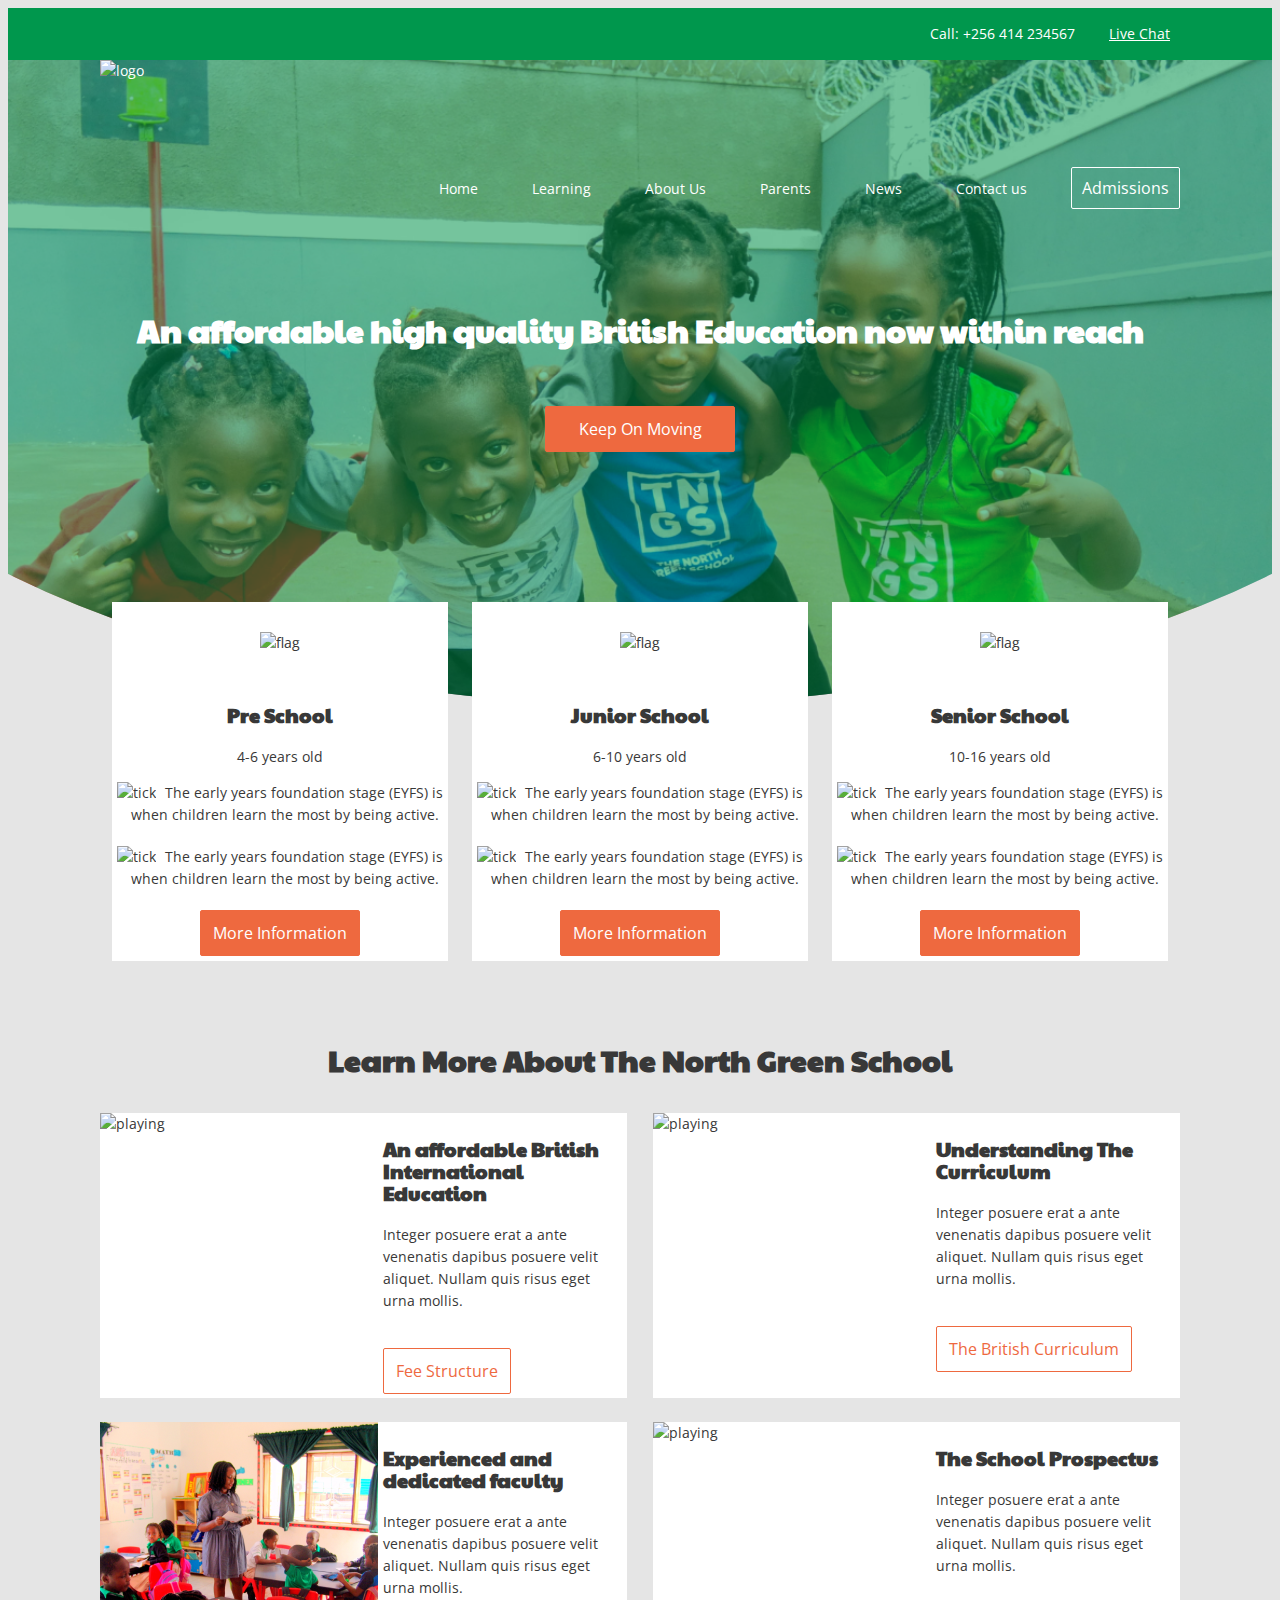
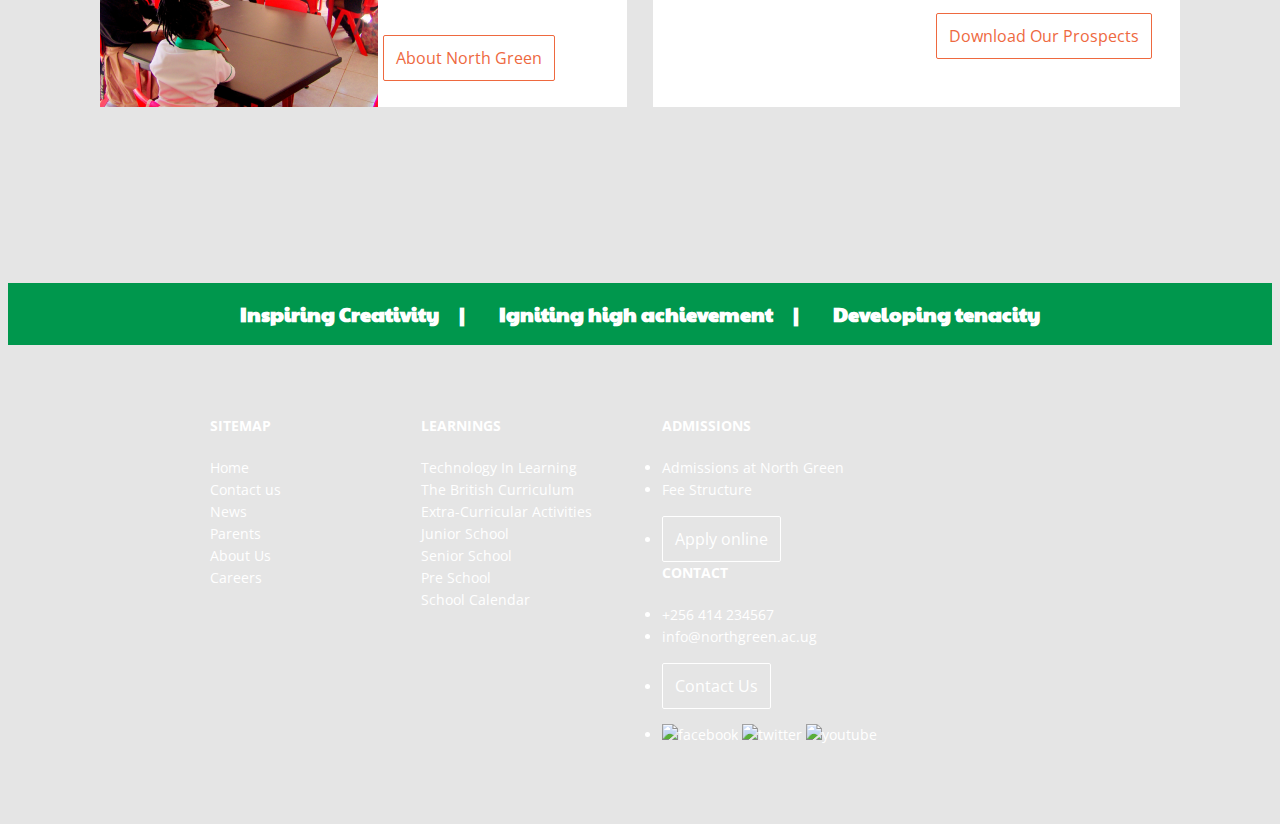
==== html/float.html @ 74d1c4d7 "Finishes the webpage using float(final commit)" ====
<!DOCTYPE html>
<html lang="en">
<head>
    <meta charset="UTF-8">
    <meta name="viewport" content="width=device-width, initial-scale=1.0">
    <link rel="stylesheet" href="../assets/CSS/components.css">
    <link rel="stylesheet" href="../assets/CSS/normalize.css">
    <link rel="stylesheet" href="../assets/CSS/typography.css">
    <link rel="stylesheet" href="../assets/CSS/homepage.css">
    <link rel="stylesheet" href="../assets/css/layoutfloat.css">
    <link rel="stylesheet" href="../assets/CSS/layout.css">
    <title>TNGS</title>
</head>
<body>
    <!-- Header Starts Here-->
    <header>
        <ul class="contacts container">
            <li>Call: +256 414 234567</li>
            <li><a href="#" class="contacts-livechat">Live Chat</a></li>
        </ul>
    </header>
    <!-- Header Ends Here-->
        <section class="mainbanner">
            <!-- Mainbanner menu Starts Here-->
            <div class="mainbanner_bgimage">
                <div class="bgcolor"></div>
            </div>
            <nav class="mainbanner_menu clearfix container">
                <a href="#"><img src="../assets/Images/logo.png" alt="logo" class="mainbanner-logo"></a>
                <ul class="mainbanner_menu-links no-bullet container">
                    <li><a href="#">Home</a></li>
                    <li><a href="#">Learning</a></li>
                    <li><a href="#">About Us</a></li>
                    <li><a href="#">Parents</a></li>
                    <li><a href="#">News</a></li>
                    <li><a href="#">Contact us</a></li>
                    <li><a href="#" class="btn btn-white">Admissions</a></li>
                </ul>
            </nav>
            <!-- Mainbanner menu Ends Here-->


            <!-- Mainbanner content starts here-->
            <div class="mainbanner_message container">
                <h1 class="mainbanner_message-header">An affordable high quality British Education now within reach</h1>
                <a href="#" class="btn btn-solid">Keep On Moving</a>
            </div>
            <div class="container mainbanner_content">
                <div class="clearfix schools">
                    
                    
                    <div class="school preschool">
                        <img src="../assets/Images/flag.png" alt="flag" class="preschool-img">
                        <h3>Pre School</h3>
                        <p>4-6 years old</p>
                        <div class="preschool-info">
                            <img src="../assets/Images/tick.png" alt="tick" class="preschool-tick">
                            <aside class="preschool-content">The early years foundation stage (EYFS) is when children learn the most by being active.</aside>
                        </div>
                        <div class="seniorschool-info2">
                            <img src="../assets/Images/tick.png" alt="tick" class="preschool-tick">
                            <aside class="preschool-content">The early years foundation stage (EYFS) is when children learn the most by being active.</aside>
                        </div>
                        <a href="#" class="btn btn-solid">More Information</a>
                    </div>


                    <div class="school juniorschool">
                        <img src="../assets/Images/bag.png" alt="flag" class="juniorschool-img">
                        <h3>Junior School</h3>
                         <p>6-10 years old</p>
                         <div class="seniorschool-info">
                            <img src="../assets/Images/tick.png" alt="tick" class="juniorschool-tick">
                            <aside class="juniorschool-content">The early years foundation stage (EYFS) is when children learn the most by being active.</aside>
                        </div>
                        <div class="seniorschool-info2">
                            <img src="../assets/Images/tick.png" alt="tick" class="juniorschool-tick">
                            <aside class="juniorschool-content">The early years foundation stage (EYFS) is when children learn the most by being active.</aside>
                        </div>
                        <a href="#" class="btn btn-solid">More Information</a>
                    </div>

                    
                    <div class="school seniorschool clearfix">
                        <img src="../assets/Images/hat.png" alt="flag" class="seniorschool-img">
                        <h3>Senior School</h3>
                        <p>10-16 years old</p>
                        <div class="seniorschool-info">
                            <img src="../assets/Images/tick.png" alt="tick" class="seniorschool-tick">
                            <aside class="seniorschool-content">The early years foundation stage (EYFS) is when children learn the most by being active.</aside>
                        </div>
                        <div class="seniorschool-info2">
                            <img src="../assets/Images/tick.png" alt="tick" class="seniorschool-tick">
                            <aside class="seniorschool-content">The early years foundation stage (EYFS) is when children learn the most by being active.</aside>
                        </div>
                        <a href="#" class="btn btn-solid">More Information</a>
                    </div>
                </div>
            </div>
        </section>
        
        <!-- Learn More section starts here -->
     <section class="middlesection container">
           <h2 class="middlesection-header">Learn More About The North Green School</h2>
        <div class="middlesection-rows clearfix">
            <div class="middlesection-row1">
                <div class="tile_1">
                   <img src="../assets/Images/playing.png" alt="playing" class="tile_1-img">
                   <div class="tile_1-content">
                       <h3>An affordable British International Education</h3>
                       <p>Integer posuere erat a ante venenatis dapibus posuere velit aliquet. Nullam quis risus eget urna mollis.</p>
                       <a href="#" class="btn btn-semi-solid">Fee Structure</a>
                   </div>
                </div>
                <div class="tile_2">
                    <img src="../assets/Images/teaching.png" alt="playing" class="tile_2-img">
                    <div class="tile_2-content">
                        <h3>Experienced and dedicated faculty</h3>
                        <p>Integer posuere erat a ante venenatis dapibus posuere velit aliquet. Nullam quis risus eget urna mollis.</p>
                        <a href="#" class="btn btn-semi-solid">About North Green</a>
                    </div>
                </div>
            </div>
            <div class="middlesection-row2">
                <div class="tile_3">
                    <img src="../assets/Images/reading.png" alt="playing" class="tile_3-img">
                    <div class="tile_3-content">
                        <h3>Understanding The Curriculum</h3>
                        <p>Integer posuere erat a ante venenatis dapibus posuere velit aliquet. Nullam quis risus eget urna mollis.</p>
                        <a href="#" class="btn btn-semi-solid">The British Curriculum</a>
                    </div>
                </div>
                <div class="tile_4">
                    <img src="../assets/Images/playing.png" alt="playing" class="tile_4-img">
                    <div class="tile_4-content">
                        <h3>The School Prospectus</h3>
                        <p>Integer posuere erat a ante venenatis dapibus posuere velit aliquet. Nullam quis risus eget urna mollis.</p>
                        <a href="#" class="btn btn-semi-solid">Download Our Prospects</a>
                    </div>
                </div>
            </div>
        </div>
     </section>
    
    
    
    
    <!--Footer Starts here-->
       <footer class="footer">
       <header class="footer-header">
           <h3>Inspiring Creativity &nbsp;&nbsp;&nbsp; |</h3>
           <h3 class="middle-header-content">Igniting high achievement &nbsp;&nbsp;&nbsp; |</h3>
           <h3>Developing tenacity</h3>
       </header>
       <div class="footer-content">
           <div class="footer-content-lists container clearfix">
            <ul class="sitemap no-bullet">
                <h4 class="sitemap-header">SITEMAP</h4>
                <li>Home</li>
                <li>Contact us</li>
                <li>News</li>
                <li>Parents</li>
                <li>About Us</li>
                <li>Careers</li>
            </ul>
            <ul class="learnings no-bullet">
                <h4 class="learnings-header">LEARNINGS</h4>
                <li>Technology In Learning</li>
                <li>The British Curriculum</li>
                <li>Extra-Curricular Activities</li>
                <li>Junior School</li>
                <li>Senior School</li>
                <li>Pre School</li>
                <li>School Calendar</li>
            </ul>
            <ul class="admissions no-bullet">
                <h4 class="admissions-header">ADMISSIONS</h4>
                <li>Admissions at North Green</li>
                <li>Fee Structure</li>
                <li class="admissions-btn"><a href="#" class="btn btn-white">Apply online</a></li>
            </ul>
            <ul class="contact no-bullet">
                <h4 class="contact-header">CONTACT</h4>
                <li>+256 414 234567</li>
                <li>info@northgreen.ac.ug</li>
                <li class="contact-btn"><a href="#" class="btn btn-white">Contact Us</a></li>
                <li>
                    <a href="#"><img src="../assets/Images/facebook.png" alt="facebook"></a>
                    <a href="#"><img src="../assets/Images/twitter.png" alt="twitter"></a>
                    <a href="#"><img src="../assets/Images/youtube.png" alt="youtube"></a>
                </li>
            </ul>
           </div>
        </div>
    </footer>

</body>
</html>
---- assets/CSS/components.css ----
.btn{
    font-size: 16px;
    line-height: 20px;
    display: inline-block;
    padding: 12px;
    border-radius: 2px;
    transition: all .3s ease-in;
    text-align: center;
}

.btn-white{
    color: white;
    border: 1px solid white;
    background-color: transparent;
    width: auto;
}

.btn-solid{
    color: white;
    border: 1px solid #EE693F;
    background-color: #EE693F;
    margin-bottom: 5px; 
}

.btn-semi-solid{
    color: #EE693F;
    border: 1px solid #EE693F;
    background-color: white;
    margin-top: 22px;
}
---- assets/CSS/typography.css ----
@import url('https://fonts.googleapis.com/css2?family=Open+Sans&family=Paytone+One&display=swap');


body{
    font-family: "Open Sans", Helvetica, sans-serif;
    font-size: 14px;
    line-height: 22px;
    color: #383838;
    background-color: #E5E5E5;
}

h1,h2,h3{
    font-family: "Paytone One", Helvetica, sans-serif;
}

h1{
  text-align: center;
  color: #fff;
  font-size: 32px;
  margin: 110px 0 65px;
}

h2{
    font-size: 30px;
    color: #383838;
    text-align: center;
}

h3{
    font-size: 20px;
}

a{
    text-decoration: none;
    color: white;
}
---- assets/CSS/homepage.css ----
*{
    box-sizing: border-box;
}

.body{
    background-color: grey;
}

/* Header Styles Start Here */

header{
    background-color: #00974D;
}

.contacts{
    margin: 0;
    color: white;
    list-style: none;
    text-align: right;
    padding: 10px;
}

.contacts li{
    padding: 5px 0 5px 30px;
    display: inline-block;
}

.contacts-livechat{
    text-decoration: underline;
}

/* Header Styles End Here */

/* Mainbanner Styles start Here */

.mainbanner{
    position: relative;
    min-height: 740px;
}

.mainbanner-logo{
   width: 69px;
   height: 87px;
   display: block;
}

.mainbanner_menu-links{
    text-align: right;
    padding-top: 20px;
}

 .mainbanner_menu-links li{
    display: inline-block;
    text-align: right;
    padding: 0 0 0 30px;
 }
 .mainbanner_menu-links a{
     padding:10px;
 }

 .mainbanner_bgimage .bgcolor{
     background-color: rgba(0, 151, 77, 0.75);
     opacity: .7;
     position: absolute;
     top: 0;
     left: 0;
     right: 0;
     bottom: 0;
     height: 650px;
 }

 .mainbanner_bgimage{
     background: url("../Images/homepicture.png") no-repeat center top;
     background-size: cover;
     height: 700px;
     position: absolute;
     top:0;
     left:0;
     width: 100%;
     z-index: -1;
     clip-path: ellipse(70% 62% at 50% 30%);
 }

 .mainbanner_message{
     text-align: center;
 }

 .mainbanner_message-header{
     margin: 110px 0 65px;
 }

 .mainbanner_message a{
     display: block;
     margin: 0 auto;
     max-width: 190px;
     margin-bottom: 150px;

 }

 /* Mainbanner styles end here */


 /* School Information styles start here */ 

 .schools-wrapper{
     margin: 0 -12px;
 }

 .school{
     background: white;
     float: left;
     width: calc(33.33% - 24px);
     min-height: 300px;
     margin: 0 12px;
 }



.preschool{
    text-align: center;
}
.preschool-img{
    margin: 30px 15px 30px;
}

.preschool-info{
    margin-bottom:20px;
}

.preschool-info2{
    margin-bottom:20px;
}

.preschool-tick{
    position: relative;
    float: left;
    left: 5px;
}

.preschool-content{
    position: relative;
    left: 5px;

}



.juniorschool{
    text-align: center;
}
.juniorschool-img{
    margin: 30px 15px 30px;
}
.juniorschool-info{
    margin-bottom:20px;
}

.juniorschool-info2{
    margin-bottom:20px;
}

.juniorschool-tick{
    position: relative;
    float: left;
    left: 5px;
}

.juniorschool-content{
    position: relative;
    left: 5px;

}







.seniorschool{
    text-align: center;
}
.seniorschool-img{
    margin: 30px 15px 30px;
}

.seniorschool-info{
    margin-bottom:20px;
}

.seniorschool-info2{
    margin-bottom:20px;
}

.seniorschool-tick{
    position: relative;
    float: left;
    left: 5px;
}

.seniorschool-content{
    position: relative;
    left: 5px;

}

/* School Info styles end here */



/* Learn more section styles start here */


.middlesection-rows{
    width:1080px;
    margin: 0 auto;
    text-align: center;
    display: inline-block;
    margin-bottom: 170px;
}

.middlesection-header{
    margin: 88px 0 42px;
}

.middlesection-row1{
    float:left;
    width:527px;
}

/* Tile 1 styles start here */

.tile_1{
    background-color: white;
    height:285px;
    margin-bottom:24px;
}

.tile_1-img{
   float:left;
}

.tile_1-content{
    text-align: left;
    float:right;
    width:249px;
    padding:5px;
}


/* Tile 1 styles end here */



/* Tile 2 styles start here */

.tile_2{
    background-color: white;
    height:285px;
}

.tile_2-img{
   float:left;
}

.tile_2-content{
    float:right;
    text-align: left;
    width:249px;
    padding:5px;
}

/* Tile 2 styles end here */

.middlesection-row2{
    float:right;
    width:527px;
}

/* Tile 3 styles start here */

.tile_3{
    background-color: white;
    height:285px;
    margin-bottom: 24px;
}

.tile_3-img{
   float:left;
}

.tile_3-content{
    float:right;
    text-align: left;
    width:249px;
    padding:5px;
}


/* Tile 3 styles end here */


/* Tile 4 styles start here */

.tile_4{
    background-color: white;
    height:285px;
}

.tile_4-img{
   float:left;
}

.tile_4-content{
    float:right;
    text-align: left;
    width:249px;
    padding:5px;
}


/* Tile 4 styles end here */



/* Learn more section styles end here */












/* Footer styles start here */
.footer{
    clear: both;
}

.footer-header{
    background-color: #00974D;
    width:100%;
    text-align: center;
}

.footer-header > h3{
  color: white;
  display: inline-block;
}

.middle-header-content{
    margin: 0 30px 0;
}

.footer-content{
    background: url("../Images/footerbg.png");
}

.footer-content-lists{
    color: white;
    padding: 70px;
}
.sitemap{
    list-style: none;
    float: left;
    padding-right:100px;
}

.sitemap-header{
    margin: 0 0 20px;
}

.learnings{
    list-style: none;
    float: left;
    padding-right:30px;
}

.learnings-header{
    margin: 0 0 20px;
}

.admissions{
   float: left;
   padding-right:30px;
}

.admissions-header{
    margin: 0 0 20px;
}

.admissions-btn{
    margin-top: 15px;
}

.contact{
    float: left;
    padding-right:30px;
 }
 
 .contact-header{
     margin: 0 0 20px;
 }
 
 .contact-btn{
     margin: 15px 0 15px;
 }

 /* Footer Styles end here */
---- assets/CSS/layout.css ----
.container{
    max-width: 1080px;
    margin: 0 auto;
}

.no-bullet{
    list-style-type: none none;
    margin:0;
}

.clearfix::after{
    content: "";
    clear: both;
    display: table;
}
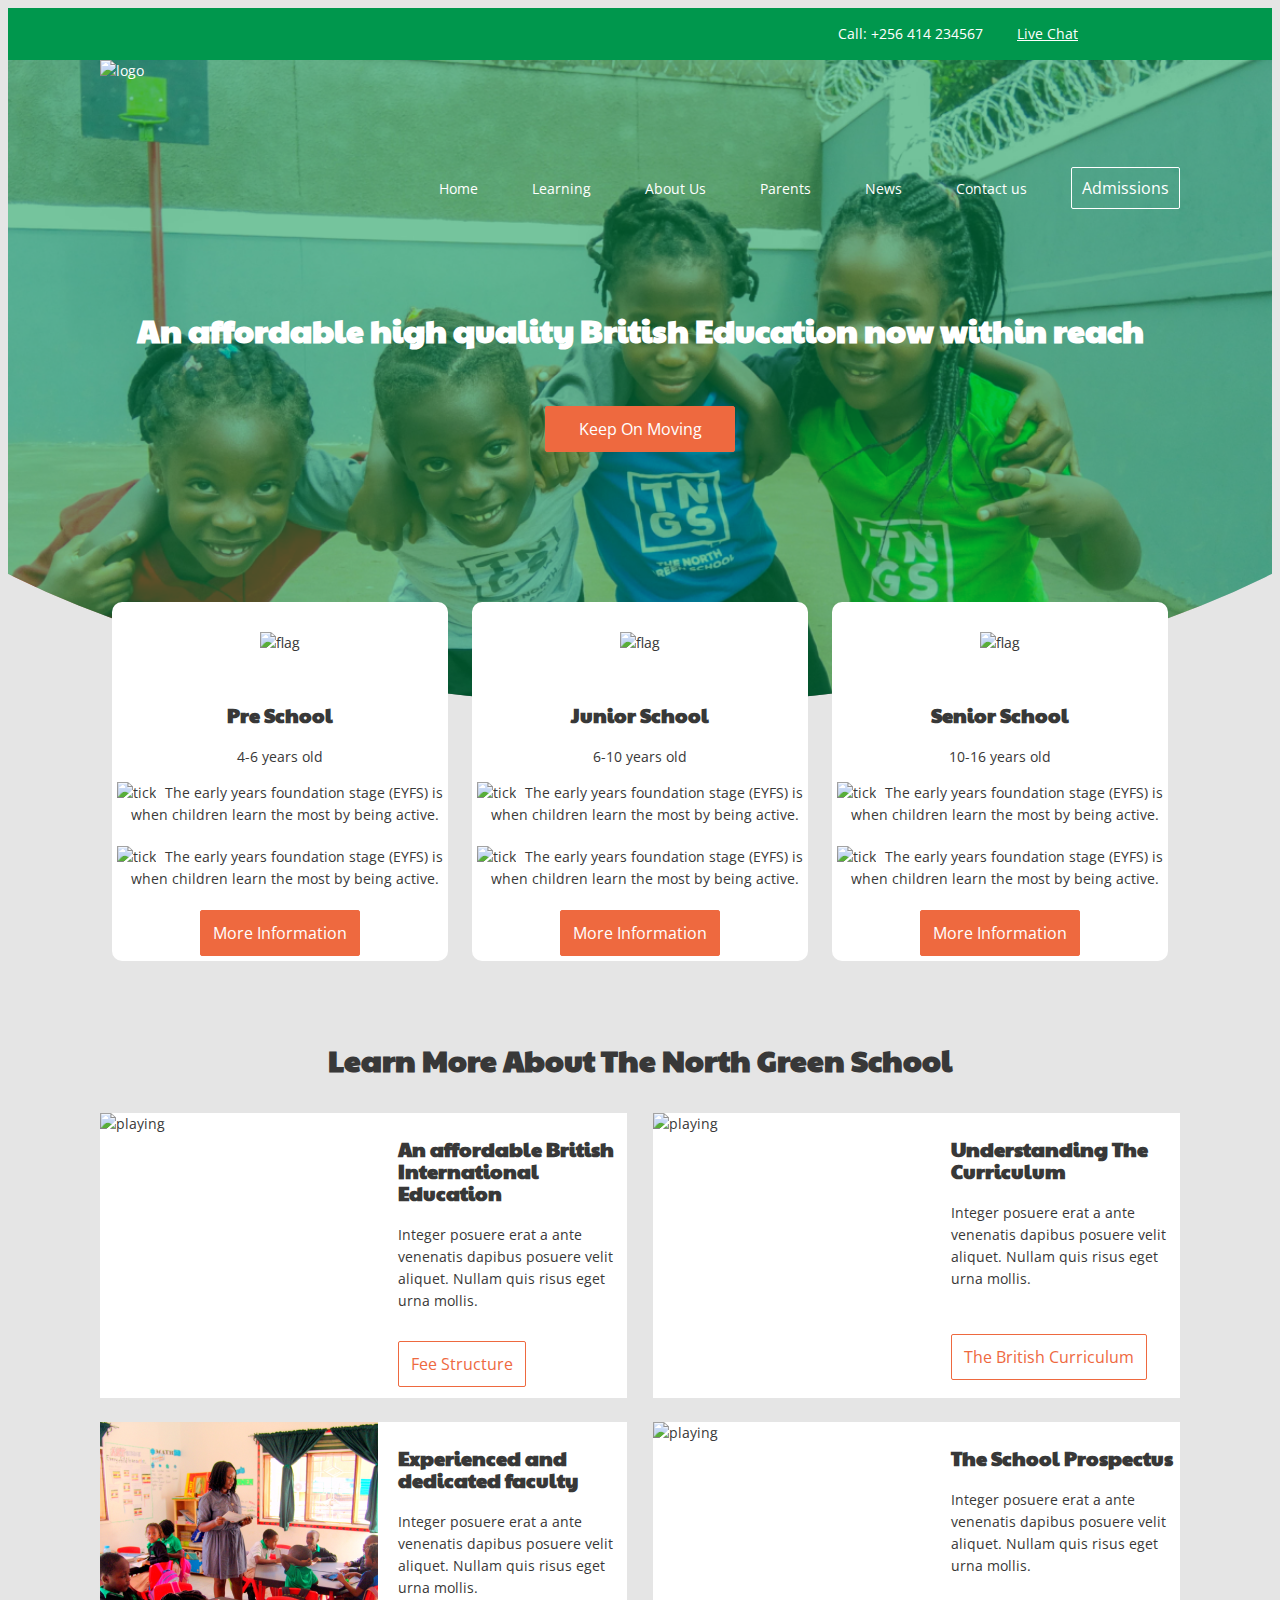
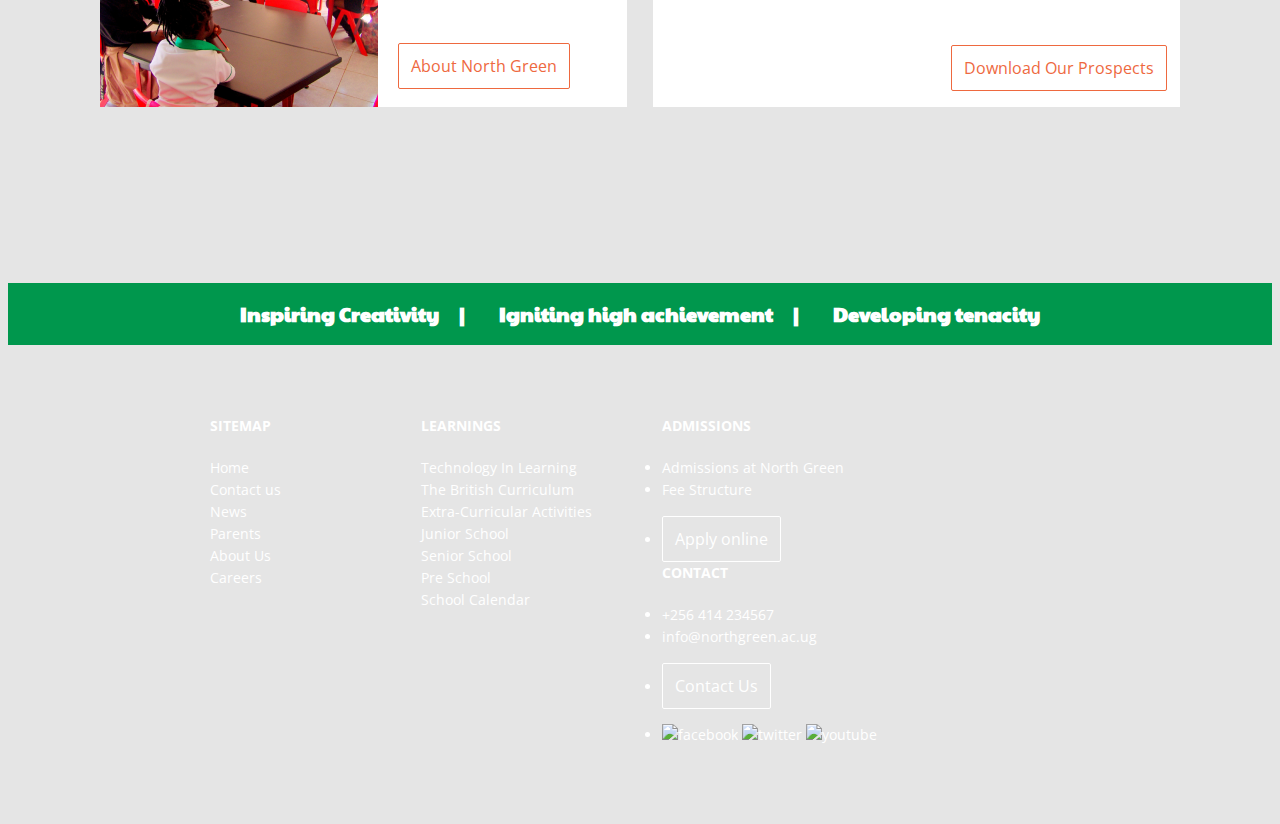
==== commit f84c2995: "Fixed the radius of school content and also the footer" ====
--- a/html/float.html
+++ b/html/float.html
@@ -3,12 +3,12 @@
 <head>
     <meta charset="UTF-8">
     <meta name="viewport" content="width=device-width, initial-scale=1.0">
+    <link rel="stylesheet" href="../assets/CSS/normalize.css">
     <link rel="stylesheet" href="../assets/CSS/components.css">
-    <link rel="stylesheet" href="../assets/CSS/normalize.css">
     <link rel="stylesheet" href="../assets/CSS/typography.css">
-    <link rel="stylesheet" href="../assets/CSS/homepage.css">
     <link rel="stylesheet" href="../assets/css/layoutfloat.css">
     <link rel="stylesheet" href="../assets/CSS/layout.css">
+    <link rel="stylesheet" href="../assets/CSS/homepage.css">
     <title>TNGS</title>
 </head>
 <body>
--- a/assets/CSS/components.css
+++ b/assets/CSS/components.css
@@ -26,5 +26,4 @@
     color: #EE693F;
     border: 1px solid #EE693F;
     background-color: white;
-    margin-top: 22px;
 }--- a/assets/CSS/homepage.css
+++ b/assets/CSS/homepage.css
@@ -112,6 +112,7 @@
      width: calc(33.33% - 24px);
      min-height: 300px;
      margin: 0 12px;
+     border-radius: 10px;
  }
 
 
@@ -213,6 +214,7 @@
 
 .middlesection-rows{
     width:1080px;
+    max-width:100%;
     margin: 0 auto;
     text-align: center;
     display: inline-block;
@@ -244,7 +246,11 @@
     text-align: left;
     float:right;
     width:249px;
-    padding:5px;
+    padding: 5px 5px 5px 20px;
+}
+
+.tile_1-content > a{
+    margin-top: 15px;
 }
 
 
@@ -267,7 +273,11 @@
     float:right;
     text-align: left;
     width:249px;
-    padding:5px;
+    padding: 5px 5px 5px 20px;
+}
+
+.tile_2-content > a{
+    margin-top: 30px;
 }
 
 /* Tile 2 styles end here */
@@ -293,9 +303,13 @@
     float:right;
     text-align: left;
     width:249px;
-    padding:5px;
-}
-
+    padding: 5px 5px 5px 20px;
+}
+
+
+.tile_3-content > a{
+    margin-top: 30px;
+}
 
 /* Tile 3 styles end here */
 
@@ -315,7 +329,12 @@
     float:right;
     text-align: left;
     width:249px;
-    padding:5px;
+    padding: 5px 5px 5px 20px;
+}
+
+
+.tile_4-content > a{
+    margin-top: 54px;
 }
 
 
@@ -410,11 +429,4 @@
      margin: 15px 0 15px;
  }
 
- /* Footer Styles end here */
-
-
-
-
-
-
- + /* Footer Styles end here */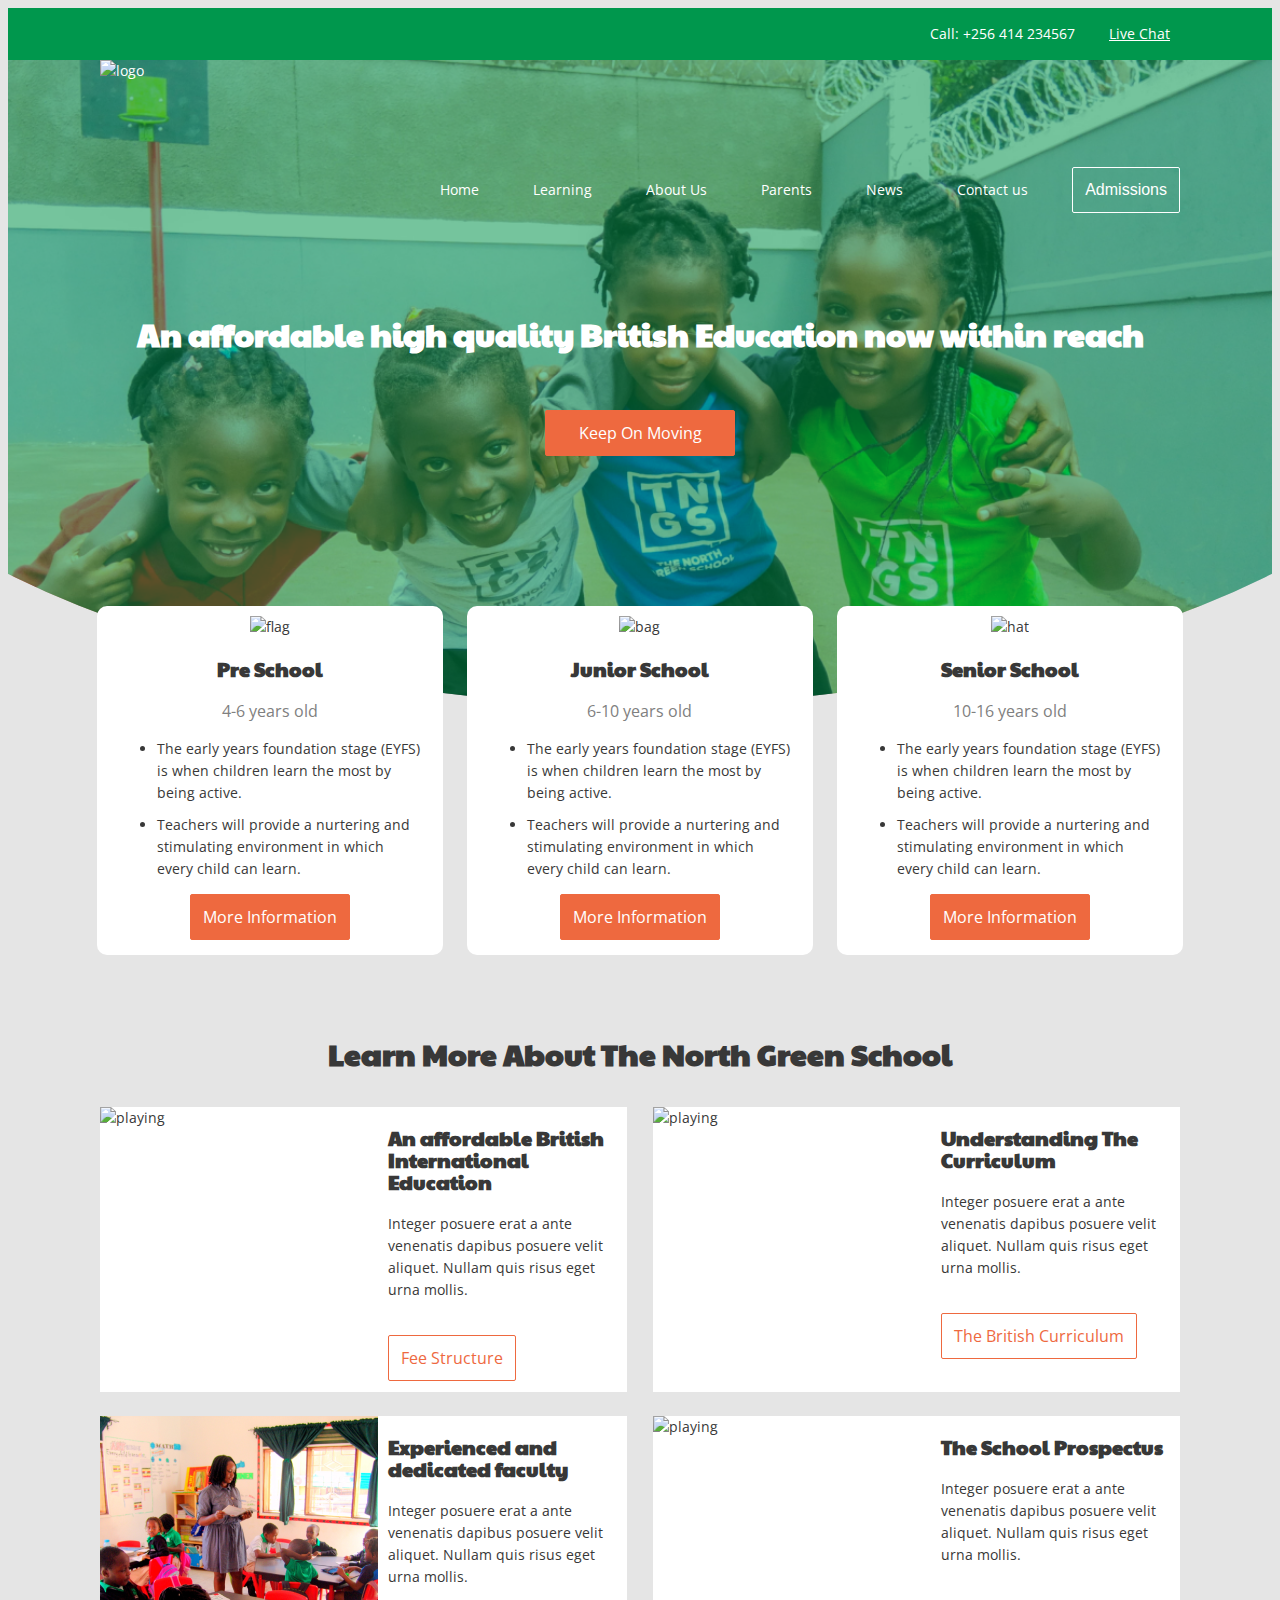
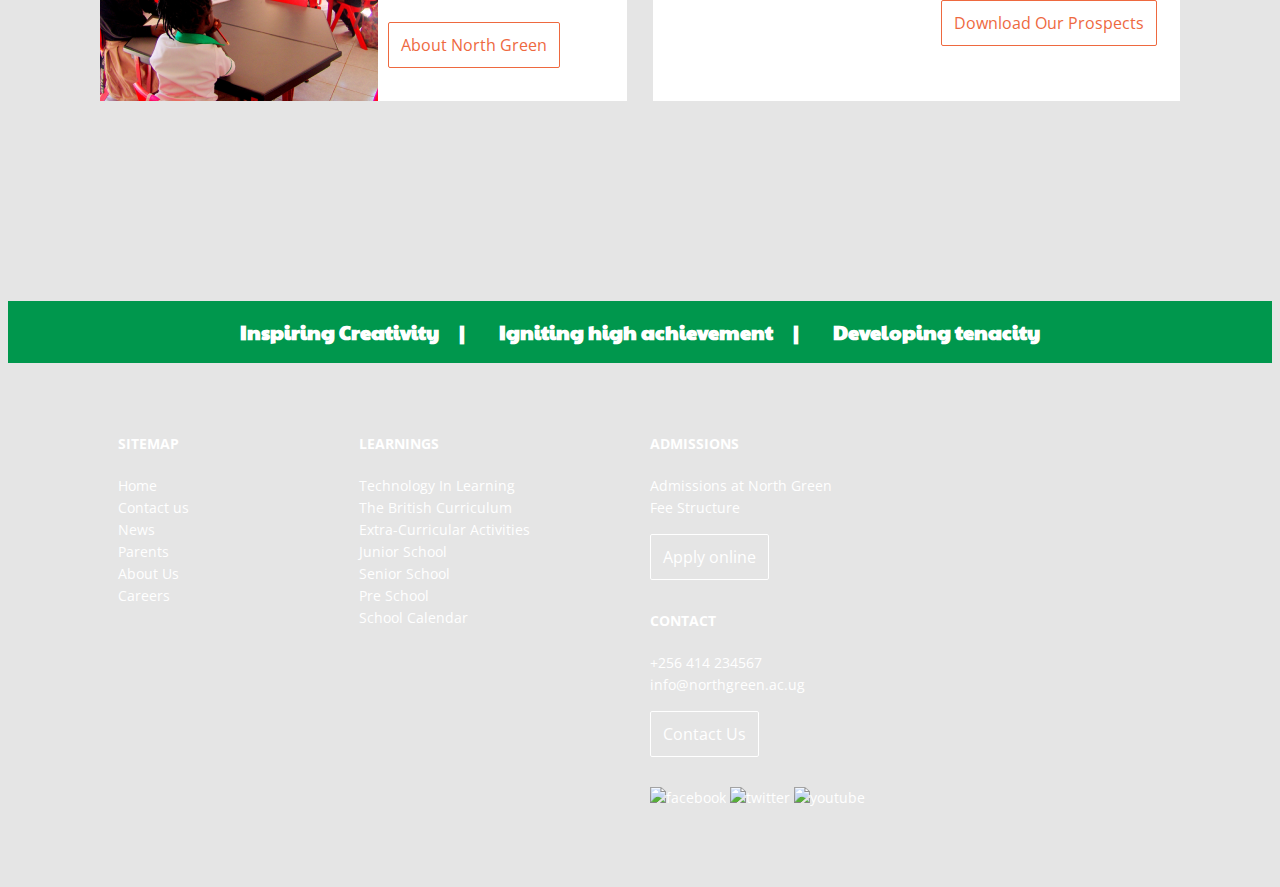
==== commit 93c4a503: "Implements using less html and css" ====
--- a/html/float.html
+++ b/html/float.html
@@ -26,7 +26,7 @@
                 <div class="bgcolor"></div>
             </div>
             <nav class="mainbanner_menu clearfix container">
-                <a href="#"><img src="../assets/Images/logo.png" alt="logo" class="mainbanner-logo"></a>
+                <a href="float.html"><img src="../assets/Images/logo.png" alt="logo" class="mainbanner-logo"></a>
                 <ul class="mainbanner_menu-links no-bullet container">
                     <li><a href="#">Home</a></li>
                     <li><a href="#">Learning</a></li>
@@ -34,7 +34,7 @@
                     <li><a href="#">Parents</a></li>
                     <li><a href="#">News</a></li>
                     <li><a href="#">Contact us</a></li>
-                    <li><a href="#" class="btn btn-white">Admissions</a></li>
+                    <li><button class="btn btn-white">Admissions</button></li>
                 </ul>
             </nav>
             <!-- Mainbanner menu Ends Here-->
@@ -49,52 +49,42 @@
                 <div class="clearfix schools">
                     
                     
-                    <div class="school preschool">
-                        <img src="../assets/Images/flag.png" alt="flag" class="preschool-img">
+                    <div class="school">
+                        <img src="../assets/Images/flag.png" alt="flag">
                         <h3>Pre School</h3>
                         <p>4-6 years old</p>
-                        <div class="preschool-info">
-                            <img src="../assets/Images/tick.png" alt="tick" class="preschool-tick">
-                            <aside class="preschool-content">The early years foundation stage (EYFS) is when children learn the most by being active.</aside>
-                        </div>
-                        <div class="seniorschool-info2">
-                            <img src="../assets/Images/tick.png" alt="tick" class="preschool-tick">
-                            <aside class="preschool-content">The early years foundation stage (EYFS) is when children learn the most by being active.</aside>
-                        </div>
+                        <ul class="school-content">
+                            <li>The early years foundation stage (EYFS) is when children learn the most by being active.</aside></li>
+                            <li>Teachers will provide a nurtering and stimulating environment in which every child can learn.</li>
+                        </ul>
                         <a href="#" class="btn btn-solid">More Information</a>
                     </div>
 
 
-                    <div class="school juniorschool">
-                        <img src="../assets/Images/bag.png" alt="flag" class="juniorschool-img">
+                    <div class="school">
+                        <img src="../assets/Images/bag.png" alt="bag">
                         <h3>Junior School</h3>
-                         <p>6-10 years old</p>
-                         <div class="seniorschool-info">
-                            <img src="../assets/Images/tick.png" alt="tick" class="juniorschool-tick">
-                            <aside class="juniorschool-content">The early years foundation stage (EYFS) is when children learn the most by being active.</aside>
-                        </div>
-                        <div class="seniorschool-info2">
-                            <img src="../assets/Images/tick.png" alt="tick" class="juniorschool-tick">
-                            <aside class="juniorschool-content">The early years foundation stage (EYFS) is when children learn the most by being active.</aside>
-                        </div>
+                        <p>6-10 years old</p>
+                        <ul class="school-content">
+                            <li>The early years foundation stage (EYFS) is when children learn the most by being active.</li>
+                            <li>Teachers will provide a nurtering and stimulating environment in which every child can learn.</li>
+                        </ul>
                         <a href="#" class="btn btn-solid">More Information</a>
                     </div>
 
+
                     
-                    <div class="school seniorschool clearfix">
-                        <img src="../assets/Images/hat.png" alt="flag" class="seniorschool-img">
+                    <div class="school">
+                        <img src="../assets/Images/hat.png" alt="hat">
                         <h3>Senior School</h3>
                         <p>10-16 years old</p>
-                        <div class="seniorschool-info">
-                            <img src="../assets/Images/tick.png" alt="tick" class="seniorschool-tick">
-                            <aside class="seniorschool-content">The early years foundation stage (EYFS) is when children learn the most by being active.</aside>
-                        </div>
-                        <div class="seniorschool-info2">
-                            <img src="../assets/Images/tick.png" alt="tick" class="seniorschool-tick">
-                            <aside class="seniorschool-content">The early years foundation stage (EYFS) is when children learn the most by being active.</aside>
-                        </div>
+                        <ul class="school-content">
+                            <li>The early years foundation stage (EYFS) is when children learn the most by being active.</li>
+                            <li>Teachers will provide a nurtering and stimulating environment in which every child can learn.</li>
+                        </ul>
                         <a href="#" class="btn btn-solid">More Information</a>
                     </div>
+
                 </div>
             </div>
         </section>
@@ -102,37 +92,45 @@
         <!-- Learn More section starts here -->
      <section class="middlesection container">
            <h2 class="middlesection-header">Learn More About The North Green School</h2>
-        <div class="middlesection-rows clearfix">
+         <div class="middlesection-rows clearfix">
             <div class="middlesection-row1">
-                <div class="tile_1">
-                   <img src="../assets/Images/playing.png" alt="playing" class="tile_1-img">
-                   <div class="tile_1-content">
+              
+                <div class="tiles">
+                   <img src="../assets/Images/playing.png" alt="playing" class="tiles-img">
+                   <div class="tiles-content">
                        <h3>An affordable British International Education</h3>
                        <p>Integer posuere erat a ante venenatis dapibus posuere velit aliquet. Nullam quis risus eget urna mollis.</p>
                        <a href="#" class="btn btn-semi-solid">Fee Structure</a>
                    </div>
                 </div>
-                <div class="tile_2">
-                    <img src="../assets/Images/teaching.png" alt="playing" class="tile_2-img">
-                    <div class="tile_2-content">
+               
+                <div class="tiles">
+                    <img src="../assets/Images/teaching.png" alt="playing" class="tiles-img">
+                    <div class="tiles-content">
                         <h3>Experienced and dedicated faculty</h3>
                         <p>Integer posuere erat a ante venenatis dapibus posuere velit aliquet. Nullam quis risus eget urna mollis.</p>
                         <a href="#" class="btn btn-semi-solid">About North Green</a>
                     </div>
                 </div>
             </div>
+            
+            
             <div class="middlesection-row2">
-                <div class="tile_3">
-                    <img src="../assets/Images/reading.png" alt="playing" class="tile_3-img">
-                    <div class="tile_3-content">
+                
+                
+                <div class="tiles">
+                    <img src="../assets/Images/reading.png" alt="playing" class="tiles-img">
+                    <div class="tiles-content">
                         <h3>Understanding The Curriculum</h3>
                         <p>Integer posuere erat a ante venenatis dapibus posuere velit aliquet. Nullam quis risus eget urna mollis.</p>
                         <a href="#" class="btn btn-semi-solid">The British Curriculum</a>
                     </div>
                 </div>
-                <div class="tile_4">
-                    <img src="../assets/Images/playing.png" alt="playing" class="tile_4-img">
-                    <div class="tile_4-content">
+               
+               
+                <div class="tiles">
+                    <img src="../assets/Images/playing.png" alt="playing" class="tiles-img">
+                    <div class="tiles-content">
                         <h3>The School Prospectus</h3>
                         <p>Integer posuere erat a ante venenatis dapibus posuere velit aliquet. Nullam quis risus eget urna mollis.</p>
                         <a href="#" class="btn btn-semi-solid">Download Our Prospects</a>
@@ -140,7 +138,7 @@
                 </div>
             </div>
         </div>
-     </section>
+    </section>
     
     
     
@@ -153,9 +151,9 @@
            <h3>Developing tenacity</h3>
        </header>
        <div class="footer-content">
-           <div class="footer-content-lists container clearfix">
+           <div class="footer-content-lists clearfix">
             <ul class="sitemap no-bullet">
-                <h4 class="sitemap-header">SITEMAP</h4>
+                <h4 class="footer-list-header">SITEMAP</h4>
                 <li>Home</li>
                 <li>Contact us</li>
                 <li>News</li>
@@ -163,8 +161,8 @@
                 <li>About Us</li>
                 <li>Careers</li>
             </ul>
-            <ul class="learnings no-bullet">
-                <h4 class="learnings-header">LEARNINGS</h4>
+            <ul class="footer-list no-bullet">
+                <h4 class="footer-list-header">LEARNINGS</h4>
                 <li>Technology In Learning</li>
                 <li>The British Curriculum</li>
                 <li>Extra-Curricular Activities</li>
@@ -173,17 +171,17 @@
                 <li>Pre School</li>
                 <li>School Calendar</li>
             </ul>
-            <ul class="admissions no-bullet">
-                <h4 class="admissions-header">ADMISSIONS</h4>
+            <ul class="footer-list no-bullet">
+                <h4 class="footer-list-header">ADMISSIONS</h4>
                 <li>Admissions at North Green</li>
                 <li>Fee Structure</li>
-                <li class="admissions-btn"><a href="#" class="btn btn-white">Apply online</a></li>
+                <li class="footer-btn"><a href="#" class="btn btn-white">Apply online</a></li>
             </ul>
-            <ul class="contact no-bullet">
-                <h4 class="contact-header">CONTACT</h4>
+            <ul class="footer-list no-bullet">
+                <h4 class="footer-list-header">CONTACT</h4>
                 <li>+256 414 234567</li>
                 <li>info@northgreen.ac.ug</li>
-                <li class="contact-btn"><a href="#" class="btn btn-white">Contact Us</a></li>
+                <li class="footer-btn"><a href="#" class="btn btn-white">Contact Us</a></li>
                 <li>
                     <a href="#"><img src="../assets/Images/facebook.png" alt="facebook"></a>
                     <a href="#"><img src="../assets/Images/twitter.png" alt="twitter"></a>
@@ -195,5 +193,4 @@
     </footer>
 
 </body>
-</html>
-   +</html>--- a/assets/CSS/components.css
+++ b/assets/CSS/components.css
@@ -15,6 +15,11 @@
     width: auto;
 }
 
+  .btn-white:hover{
+      background-color: white;
+      color: black;
+  }
+
 .btn-solid{
     color: white;
     border: 1px solid #EE693F;
@@ -22,8 +27,19 @@
     margin-bottom: 5px; 
 }
 
+  .btn-solid:hover{
+      color: #EE693F;
+      background-color: white;
+  }
+
 .btn-semi-solid{
     color: #EE693F;
     border: 1px solid #EE693F;
     background-color: white;
-}+    margin-top: 20px;
+}
+
+  .btn-semi-solid:hover{
+      color: white;
+      background-color: #EE693F;
+  }--- a/assets/CSS/homepage.css
+++ b/assets/CSS/homepage.css
@@ -13,7 +13,6 @@
 }
 
 .contacts{
-    margin: 0;
     color: white;
     list-style: none;
     text-align: right;
@@ -56,6 +55,12 @@
  }
  .mainbanner_menu-links a{
      padding:10px;
+ }
+
+ .mainbanner_menu-links a:hover{
+     color: #133525;
+     border-top: 2px solid #133525;
+     transition: all .1s ease-in .20s;
  }
 
  .mainbanner_bgimage .bgcolor{
@@ -102,8 +107,8 @@
 
  /* School Information styles start here */ 
 
- .schools-wrapper{
-     margin: 0 -12px;
+ .schools{
+     margin: 0 -15px;
  }
 
  .school{
@@ -113,96 +118,22 @@
      min-height: 300px;
      margin: 0 12px;
      border-radius: 10px;
- }
-
-
-
-.preschool{
-    text-align: center;
-}
-.preschool-img{
-    margin: 30px 15px 30px;
-}
-
-.preschool-info{
-    margin-bottom:20px;
-}
-
-.preschool-info2{
-    margin-bottom:20px;
-}
-
-.preschool-tick{
-    position: relative;
-    float: left;
-    left: 5px;
-}
-
-.preschool-content{
-    position: relative;
-    left: 5px;
-
-}
-
-
-
-.juniorschool{
-    text-align: center;
-}
-.juniorschool-img{
-    margin: 30px 15px 30px;
-}
-.juniorschool-info{
-    margin-bottom:20px;
-}
-
-.juniorschool-info2{
-    margin-bottom:20px;
-}
-
-.juniorschool-tick{
-    position: relative;
-    float: left;
-    left: 5px;
-}
-
-.juniorschool-content{
-    position: relative;
-    left: 5px;
-
-}
-
-
-
-
-
-
-
-.seniorschool{
-    text-align: center;
-}
-.seniorschool-img{
-    margin: 30px 15px 30px;
-}
-
-.seniorschool-info{
-    margin-bottom:20px;
-}
-
-.seniorschool-info2{
-    margin-bottom:20px;
-}
-
-.seniorschool-tick{
-    position: relative;
-    float: left;
-    left: 5px;
-}
-
-.seniorschool-content{
-    position: relative;
-    left: 5px;
-
+     padding: 10px;
+ }
+
+ .school{
+     text-align: center;
+ }
+
+.school-content > li{
+    margin: 10px;
+    list-style-image: url("../Images/tick.png");
+    text-align: left;
+}
+
+.school > p{
+    font-size: 16px;
+    color: grey;
 }
 
 /* School Info styles end here */
@@ -230,124 +161,44 @@
     width:527px;
 }
 
-/* Tile 1 styles start here */
-
-.tile_1{
+.middlesection-row2{
+    float:right;
+    width:527px;
+}
+
+/* Tile Content Starts Here */
+
+.tiles{
     background-color: white;
     height:285px;
     margin-bottom:24px;
 }
 
-.tile_1-img{
+.tiles-img{
    float:left;
 }
 
-.tile_1-content{
+.tiles-content{
     text-align: left;
     float:right;
     width:249px;
-    padding: 5px 5px 5px 20px;
-}
-
-.tile_1-content > a{
+    padding-left: 10px;
+}
+
+.tile-content > a{
     margin-top: 15px;
 }
 
 
-/* Tile 1 styles end here */
-
-
-
-/* Tile 2 styles start here */
-
-.tile_2{
-    background-color: white;
-    height:285px;
-}
-
-.tile_2-img{
-   float:left;
-}
-
-.tile_2-content{
-    float:right;
-    text-align: left;
-    width:249px;
-    padding: 5px 5px 5px 20px;
-}
-
-.tile_2-content > a{
-    margin-top: 30px;
-}
-
-/* Tile 2 styles end here */
-
-.middlesection-row2{
-    float:right;
-    width:527px;
-}
-
-/* Tile 3 styles start here */
-
-.tile_3{
-    background-color: white;
-    height:285px;
-    margin-bottom: 24px;
-}
-
-.tile_3-img{
-   float:left;
-}
-
-.tile_3-content{
-    float:right;
-    text-align: left;
-    width:249px;
-    padding: 5px 5px 5px 20px;
-}
-
-
-.tile_3-content > a{
-    margin-top: 30px;
-}
-
-/* Tile 3 styles end here */
-
-
-/* Tile 4 styles start here */
-
-.tile_4{
-    background-color: white;
-    height:285px;
-}
-
-.tile_4-img{
-   float:left;
-}
-
-.tile_4-content{
-    float:right;
-    text-align: left;
-    width:249px;
-    padding: 5px 5px 5px 20px;
-}
-
-
-.tile_4-content > a{
-    margin-top: 54px;
-}
-
-
-/* Tile 4 styles end here */
-
-
-
-/* Learn more section styles end here */
-
-
-
-
-
+/* Tile content ends here */
+
+
+
+
+
+
+
+/* Learn More Section Ends Here */
 
 
 
@@ -383,50 +234,25 @@
     color: white;
     padding: 70px;
 }
+
+.footer-list{
+    list-style: none;
+    float: left;
+    padding-right:80px;
+}
+
 .sitemap{
     list-style: none;
     float: left;
-    padding-right:100px;
-}
-
-.sitemap-header{
+    padding-right:130px;
+}
+
+.footer-list-header{
     margin: 0 0 20px;
 }
 
-.learnings{
-    list-style: none;
-    float: left;
-    padding-right:30px;
-}
-
-.learnings-header{
-    margin: 0 0 20px;
-}
-
-.admissions{
-   float: left;
-   padding-right:30px;
-}
-
-.admissions-header{
-    margin: 0 0 20px;
-}
-
-.admissions-btn{
-    margin-top: 15px;
-}
-
-.contact{
-    float: left;
-    padding-right:30px;
- }
- 
- .contact-header{
-     margin: 0 0 20px;
- }
- 
- .contact-btn{
-     margin: 15px 0 15px;
- }
+.footer-btn{
+    margin: 15px 0 30px;
+}
 
  /* Footer Styles end here */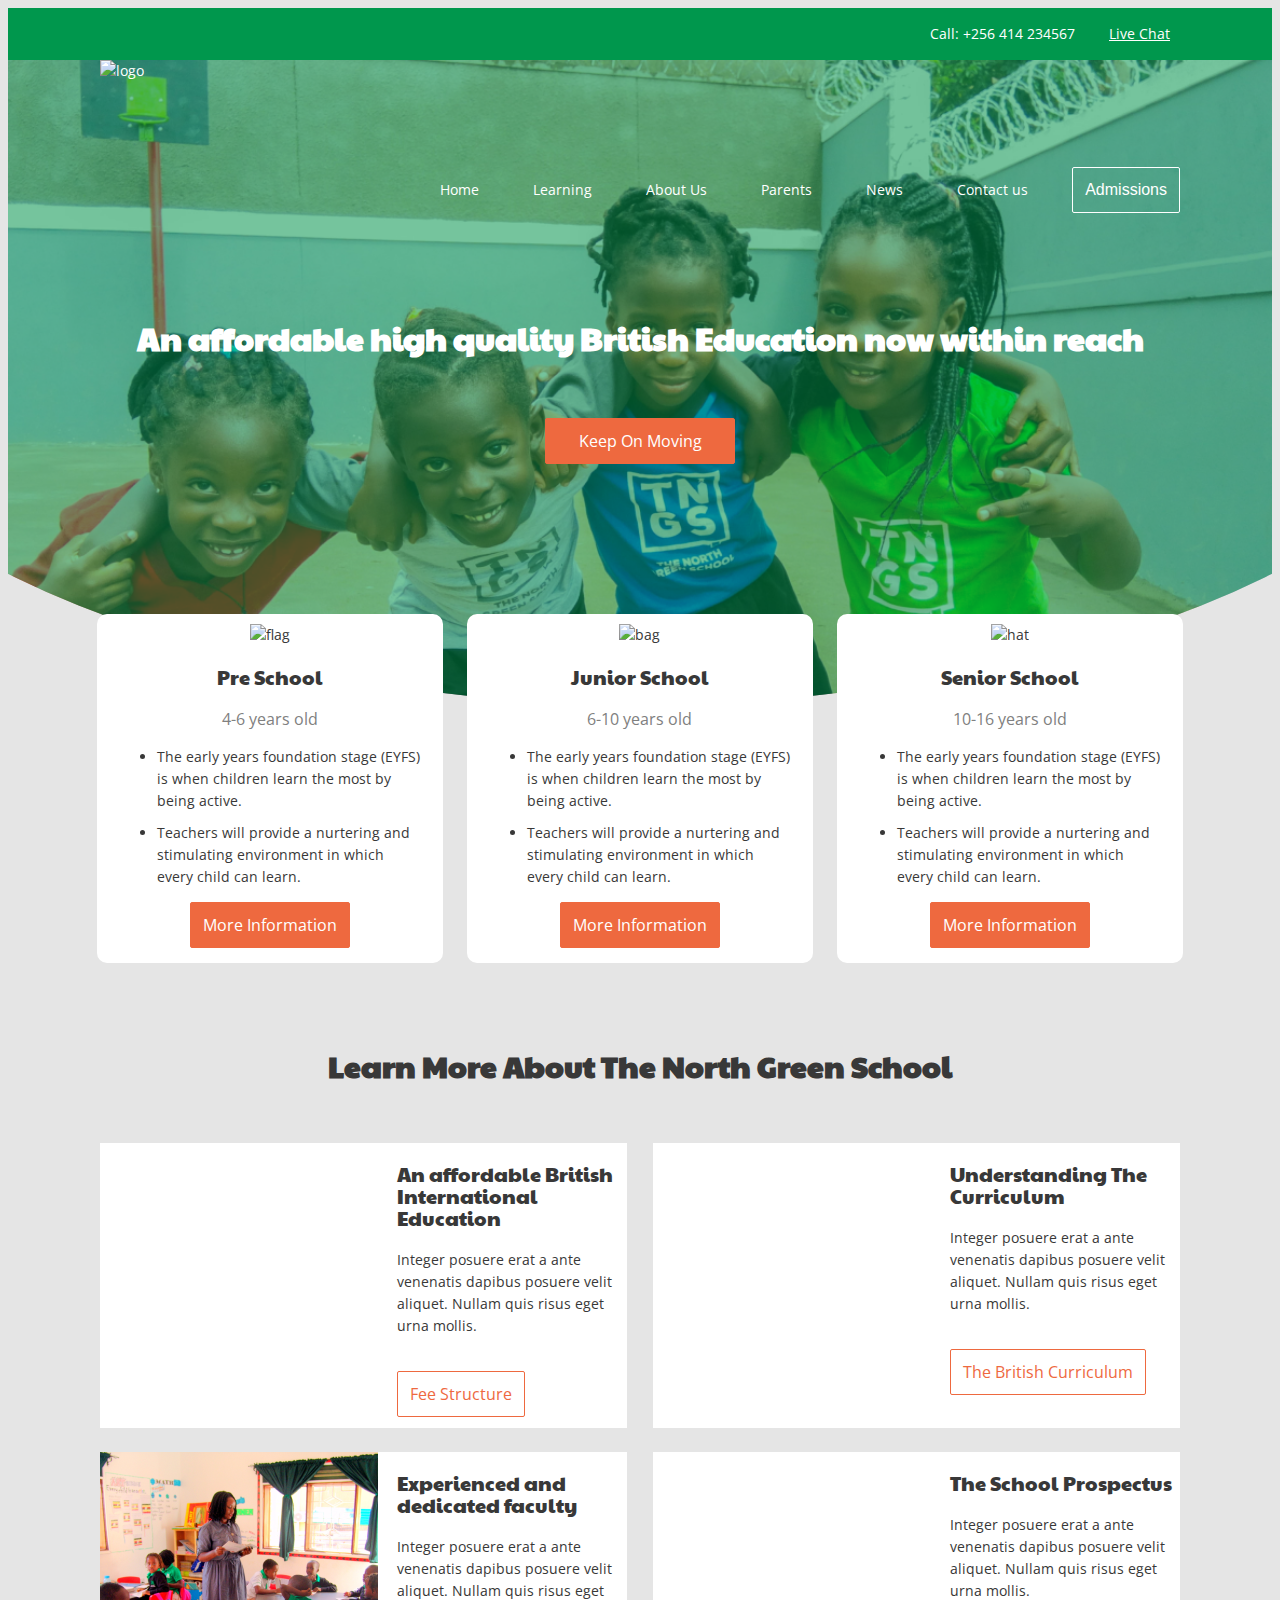
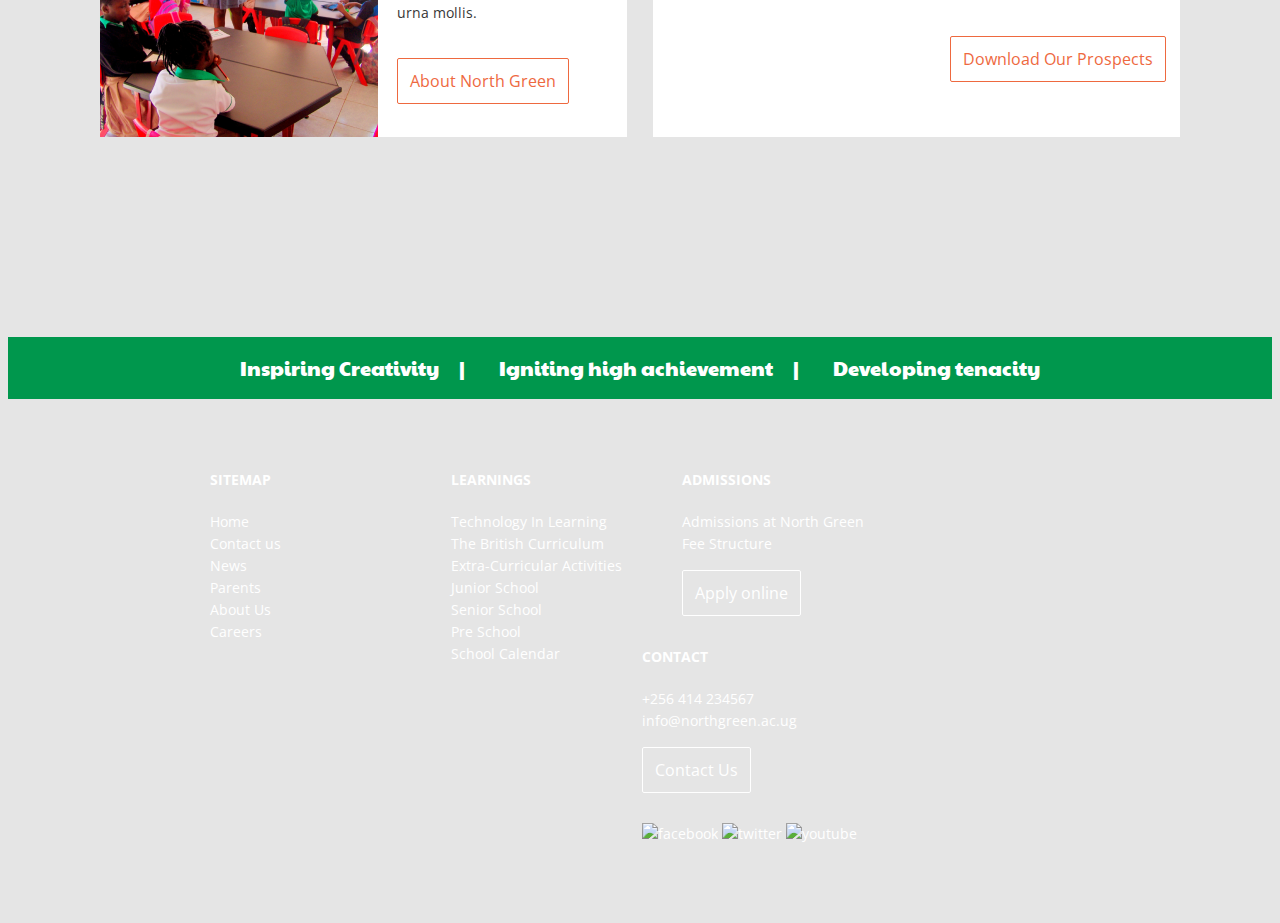
==== commit 1406260a: "Adds responsiveness to the float website(not fully done)" ====
--- a/html/float.html
+++ b/html/float.html
@@ -27,6 +27,7 @@
             </div>
             <nav class="mainbanner_menu clearfix container">
                 <a href="float.html"><img src="../assets/Images/logo.png" alt="logo" class="mainbanner-logo"></a>
+                <input type="checkbox" id="nav-toggle" class="nav-toggle">
                 <ul class="mainbanner_menu-links no-bullet container">
                     <li><a href="#">Home</a></li>
                     <li><a href="#">Learning</a></li>
@@ -36,6 +37,9 @@
                     <li><a href="#">Contact us</a></li>
                     <li><button class="btn btn-white">Admissions</button></li>
                 </ul>
+                <label for="nav-toggle" class="nav-toggle-label">
+                    <span></span>
+                </label>
             </nav>
             <!-- Mainbanner menu Ends Here-->
 
@@ -46,10 +50,11 @@
                 <a href="#" class="btn btn-solid">Keep On Moving</a>
             </div>
             <div class="container mainbanner_content">
+
                 <div class="clearfix schools">
                     
                     
-                    <div class="school">
+                    <div class="school preschool">
                         <img src="../assets/Images/flag.png" alt="flag">
                         <h3>Pre School</h3>
                         <p>4-6 years old</p>
@@ -60,8 +65,9 @@
                         <a href="#" class="btn btn-solid">More Information</a>
                     </div>
 
+    
 
-                    <div class="school">
+                    <div class="school juniorschool">
                         <img src="../assets/Images/bag.png" alt="bag">
                         <h3>Junior School</h3>
                         <p>6-10 years old</p>
@@ -74,7 +80,7 @@
 
 
                     
-                    <div class="school">
+                    <div class="school seniorschool">
                         <img src="../assets/Images/hat.png" alt="hat">
                         <h3>Senior School</h3>
                         <p>10-16 years old</p>
@@ -93,44 +99,42 @@
      <section class="middlesection container">
            <h2 class="middlesection-header">Learn More About The North Green School</h2>
          <div class="middlesection-rows clearfix">
+           
+           
             <div class="middlesection-row1">
               
                 <div class="tiles">
-                   <img src="../assets/Images/playing.png" alt="playing" class="tiles-img">
-                   <div class="tiles-content">
+                   <div class="tiles-content-playing">
                        <h3>An affordable British International Education</h3>
                        <p>Integer posuere erat a ante venenatis dapibus posuere velit aliquet. Nullam quis risus eget urna mollis.</p>
                        <a href="#" class="btn btn-semi-solid">Fee Structure</a>
                    </div>
                 </div>
                
+
                 <div class="tiles">
-                    <img src="../assets/Images/teaching.png" alt="playing" class="tiles-img">
-                    <div class="tiles-content">
+                    <div class="tiles-content-teaching">
                         <h3>Experienced and dedicated faculty</h3>
                         <p>Integer posuere erat a ante venenatis dapibus posuere velit aliquet. Nullam quis risus eget urna mollis.</p>
                         <a href="#" class="btn btn-semi-solid">About North Green</a>
                     </div>
                 </div>
-            </div>
-            
+         </div>
             
             <div class="middlesection-row2">
                 
-                
                 <div class="tiles">
-                    <img src="../assets/Images/reading.png" alt="playing" class="tiles-img">
-                    <div class="tiles-content">
+                    <div class="tiles-content-reading">
                         <h3>Understanding The Curriculum</h3>
                         <p>Integer posuere erat a ante venenatis dapibus posuere velit aliquet. Nullam quis risus eget urna mollis.</p>
                         <a href="#" class="btn btn-semi-solid">The British Curriculum</a>
                     </div>
                 </div>
                
+             
                
                 <div class="tiles">
-                    <img src="../assets/Images/playing.png" alt="playing" class="tiles-img">
-                    <div class="tiles-content">
+                    <div class="tiles-content-playing">
                         <h3>The School Prospectus</h3>
                         <p>Integer posuere erat a ante venenatis dapibus posuere velit aliquet. Nullam quis risus eget urna mollis.</p>
                         <a href="#" class="btn btn-semi-solid">Download Our Prospects</a>
@@ -151,7 +155,7 @@
            <h3>Developing tenacity</h3>
        </header>
        <div class="footer-content">
-           <div class="footer-content-lists clearfix">
+           <div class="footer-content-lists container clearfix">
             <ul class="sitemap no-bullet">
                 <h4 class="footer-list-header">SITEMAP</h4>
                 <li>Home</li>
@@ -161,7 +165,7 @@
                 <li>About Us</li>
                 <li>Careers</li>
             </ul>
-            <ul class="footer-list no-bullet">
+            <ul class="footer-list learnings no-bullet">
                 <h4 class="footer-list-header">LEARNINGS</h4>
                 <li>Technology In Learning</li>
                 <li>The British Curriculum</li>
@@ -171,13 +175,13 @@
                 <li>Pre School</li>
                 <li>School Calendar</li>
             </ul>
-            <ul class="footer-list no-bullet">
+            <ul class="footer-list admissions no-bullet">
                 <h4 class="footer-list-header">ADMISSIONS</h4>
                 <li>Admissions at North Green</li>
                 <li>Fee Structure</li>
                 <li class="footer-btn"><a href="#" class="btn btn-white">Apply online</a></li>
             </ul>
-            <ul class="footer-list no-bullet">
+            <ul class="footer-list contact no-bullet">
                 <h4 class="footer-list-header">CONTACT</h4>
                 <li>+256 414 234567</li>
                 <li>info@northgreen.ac.ug</li>
@@ -191,6 +195,5 @@
            </div>
         </div>
     </footer>
-
 </body>
-</html>+</html>
--- a/assets/CSS/typography.css
+++ b/assets/CSS/typography.css
@@ -18,16 +18,19 @@
   color: #fff;
   font-size: 32px;
   margin: 110px 0 65px;
+  line-height: 30px;
 }
 
 h2{
     font-size: 30px;
     color: #383838;
     text-align: center;
+    line-height: 30px;
 }
 
 h3{
     font-size: 20px;
+    font-weight: 400;
 }
 
 a{
--- a/assets/CSS/homepage.css
+++ b/assets/CSS/homepage.css
@@ -50,8 +50,13 @@
 
  .mainbanner_menu-links li{
     display: inline-block;
-    text-align: right;
+    text-align: left;
     padding: 0 0 0 30px;
+ }
+
+
+ .nav-toggle{
+     display:  none;
  }
  .mainbanner_menu-links a{
      padding:10px;
@@ -157,12 +162,12 @@
 }
 
 .middlesection-row1{
-    float:left;
-    width:527px;
+    float: left;
+    width: 527px;
 }
 
 .middlesection-row2{
-    float:right;
+    float: right;
     width:527px;
 }
 
@@ -174,16 +179,69 @@
     margin-bottom:24px;
 }
 
-.tiles-img{
-   float:left;
-}
-
-.tiles-content{
+.tiles-content-playing::before{
+    content: "";
+    position: absolute;
+    left:0;
+    z-index: -1;
+    height: 285px;
+    background-image: url("../Images/playing.png");
+    width: 278px;
+}
+
+.tiles-content-playing{
+    padding-left: 297px;
     text-align: left;
-    float:right;
-    width:249px;
-    padding-left: 10px;
-}
+    position: relative;
+    z-index: 1;
+}
+
+.tiles-content-playing > h3{
+    padding-top: 20px;
+}
+
+.tiles-content-teaching::before{
+    content: "";
+    position: absolute;
+    left:0;
+    z-index: -1;
+    height: 285px;
+    background-image: url("../Images/teaching.png");
+    width: 278px;
+}
+
+.tiles-content-teaching{
+    padding-left: 297px;
+    text-align: left;
+    position: relative;
+    z-index: 1;
+}
+
+.tiles-content-teaching > h3{
+    padding-top: 20px;
+}
+
+.tiles-content-reading::before{
+    content: "";
+    position: absolute;
+    left:0;
+    z-index: -1;
+    height: 285px;
+    background-image: url("../Images/reading.png");
+    width: 278px;
+}
+
+.tiles-content-reading{
+    padding-left: 297px;
+    text-align: left;
+    position: relative;
+    z-index: 1;
+}
+
+.tiles-content-reading > h3{
+    padding-top: 20px;
+}
+
 
 .tile-content > a{
     margin-top: 15px;
@@ -247,6 +305,19 @@
     padding-right:130px;
 }
 
+.learnings{
+    padding-right: 20px;
+}
+
+
+.admissions{
+    padding-right:40px;
+}
+
+.contact{
+    padding-left: 0;
+    padding-right: 0;
+}
 .footer-list-header{
     margin: 0 0 20px;
 }
@@ -255,4 +326,220 @@
     margin: 15px 0 30px;
 }
 
- /* Footer Styles end here */+ /* Footer Styles end here */
+
+
+/* Media Styles Start Here */
+
+
+
+
+/* Media Styles for mobile Start Here */
+
+  @media screen and (max-width: 700px){
+      .container{
+          width: auto;
+          padding: 15px;
+      }
+
+      .mainbanner_menu-links{
+          display: none;
+          position: absolute;
+          top: 50px;
+          right: 5px;
+      }
+
+      .mainbanner_menu-links > li{
+             display: block;
+             padding-top: 20px;
+             border-bottom: 1px solid #FFFFFF;
+      }
+
+
+      .mainbanner_menu-links .btn{
+        display: inline-block;
+        text-align: left;
+        position: relative;
+        left:-15px;
+     }
+    
+
+
+      .nav-toggle{
+        display: none;
+    }
+    
+    
+    .nav-toggle:checked ~ ul{
+        display: block;
+        background-color: #00974D;
+    }
+    
+    .nav-toggle-label{
+        position: absolute;
+        top:15px;
+        right:15px;
+        padding:10px;
+    }
+    
+    .nav-toggle-label span,
+    .nav-toggle-label span::before,
+    .nav-toggle-label span::after{
+        display: block;
+        background: white;
+        height: 2px;
+        width: 2em;
+        border-radius: 2px;
+        position: relative;
+    }
+    
+    
+    
+    .nav-toggle-label span::before,
+    .nav-toggle-label span::after{
+        content: "";
+        position: absolute;
+    }
+    
+    
+    .nav-toggle-label span::before{
+        bottom:7px;
+    }
+    
+    .nav-toggle-label span::after{
+        top:7px;
+    }
+
+
+    .mainbanner_message a{
+        margin-bottom: 20px;
+    }
+
+
+      .preschool{
+         width: 75%;
+         position: relative;
+         left: 55px;
+         margin-top: -15px;
+      }
+      
+      .juniorschool{
+          display: none;    
+      }
+
+      .seniorschool{
+          display: none;
+      }
+
+
+      .middlesecion{
+          max-width: 100%;
+      }
+
+      .middlesection-row1{
+          float:none;
+          max-width: 100%;
+      }
+
+      .middlesection-row2{
+        float:none;
+        max-width: 100%;
+    }
+
+    .tiles-content-playing{
+        padding-left:132px;
+    }
+
+    .tiles-content-playing > a{
+        position: relative;
+        bottom: 15px;
+    }
+
+    .tiles-content-playing::before{
+           width: 118px;
+    }
+
+    .tiles-content-reading{
+        padding-left:132px;
+    }
+
+
+    .tiles-content-reading::before{
+        width: 118px;
+ }
+
+ .tiles-content-teaching{
+    padding-left:132px;
+}
+
+
+   .tiles-content-teaching::before{
+    width: 118px;
+ }
+
+
+
+
+
+  .sitemap{
+      display: none;
+  }
+
+  .learnings{
+      display: none;
+  }
+
+  .admissions{
+      border-bottom: 1px solid #FFFFFF;
+      padding-left: 0;
+  }
+
+  .contact{
+      padding-top: 20px;
+  }
+
+  }
+
+
+  /* Media Styles for mobile End here */
+
+
+
+    /* Media Styles for desktop start here */
+
+
+
+  @media screen and (min-width: 701px) and (max-width:1055px){
+      .mainbanner_menu-links{
+          display: inline-block;
+      }
+      .mainbanner_menu-links > li{
+         padding: 0;
+         text-align: left;
+      }
+
+      .middlesection-row2{
+          float:left;
+          width:75%;
+      }
+
+      .middlesection-row1{
+          width:75%;
+      }
+
+
+      .learnings{
+          padding-bottom: 20px;
+          padding-left: 2px;
+      }
+
+      .admissions{
+          padding-right: 17px;
+      }
+
+  }
+
+
+  /* Media Styles for desktop end here */
+
+/* Media Styles End here */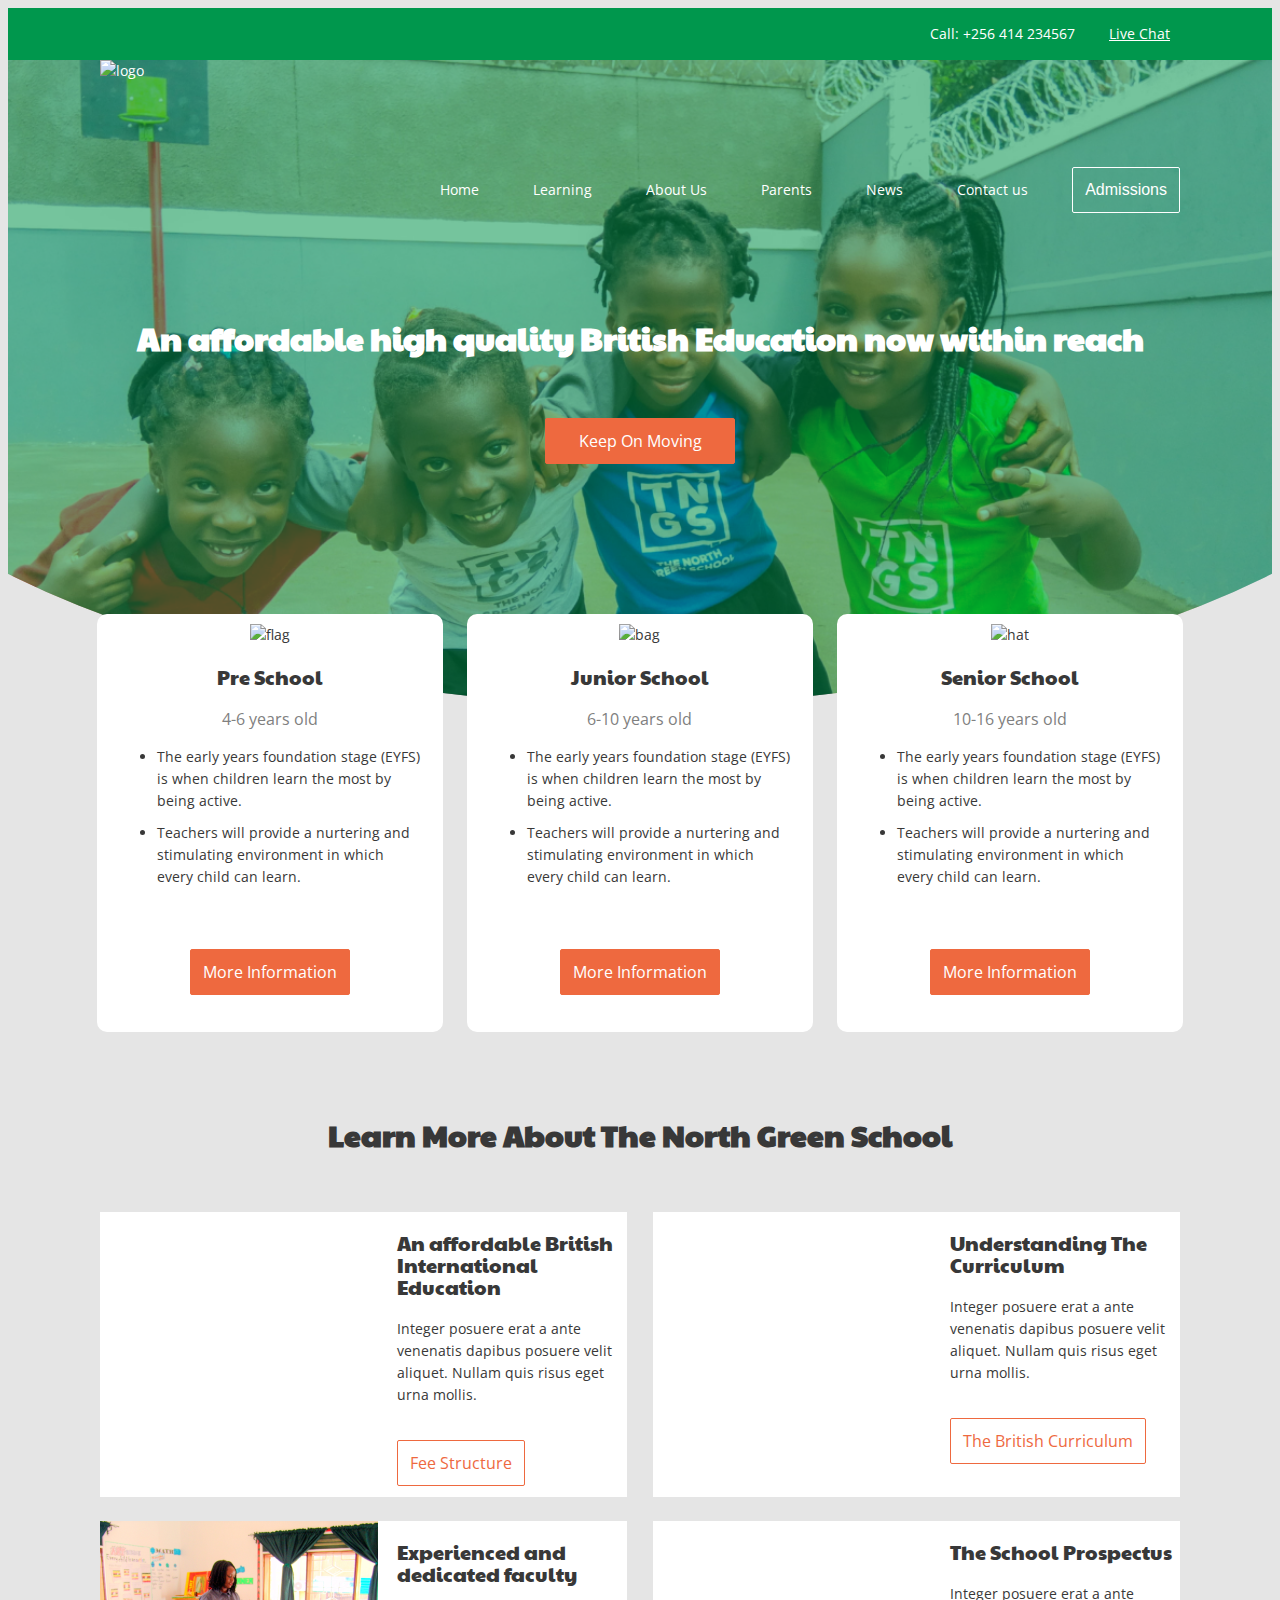
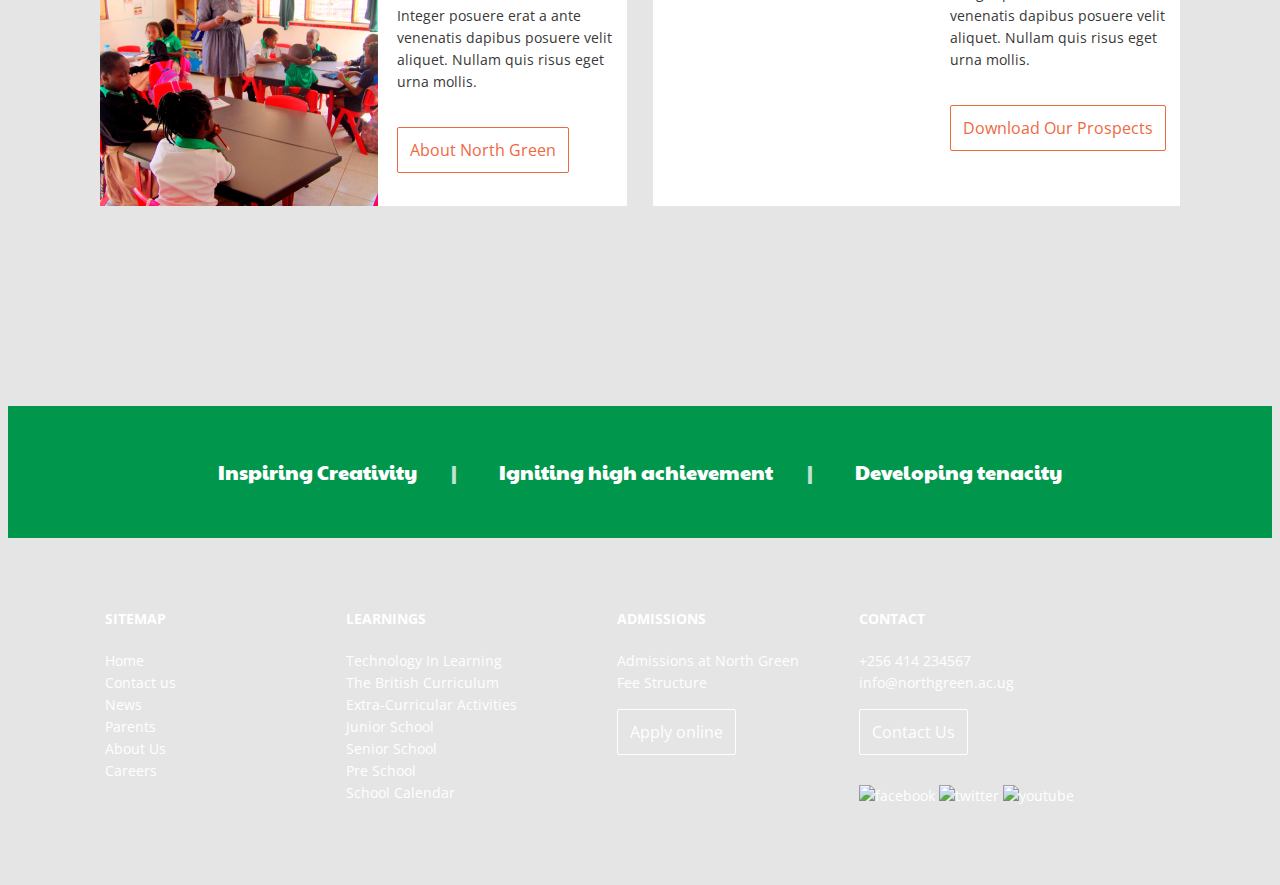
==== commit 2574f046: "Adds responsiveness to the website" ====
--- a/html/float.html
+++ b/html/float.html
@@ -12,6 +12,7 @@
     <title>TNGS</title>
 </head>
 <body>
+   
     <!-- Header Starts Here-->
     <header>
         <ul class="contacts container">
@@ -20,7 +21,8 @@
         </ul>
     </header>
     <!-- Header Ends Here-->
-        <section class="mainbanner">
+        
+    <section class="mainbanner">
             <!-- Mainbanner menu Starts Here-->
             <div class="mainbanner_bgimage">
                 <div class="bgcolor"></div>
@@ -150,8 +152,8 @@
     <!--Footer Starts here-->
        <footer class="footer">
        <header class="footer-header">
-           <h3>Inspiring Creativity &nbsp;&nbsp;&nbsp; |</h3>
-           <h3 class="middle-header-content">Igniting high achievement &nbsp;&nbsp;&nbsp; |</h3>
+           <h3>Inspiring Creativity <span class="footer-header-seperator">|</span></h3>
+           <h3 class="middle-header-content">Igniting high achievement <span class="footer-header-seperator">|</span></h3>
            <h3>Developing tenacity</h3>
        </header>
        <div class="footer-content">
--- a/assets/CSS/homepage.css
+++ b/assets/CSS/homepage.css
@@ -141,6 +141,10 @@
     color: grey;
 }
 
+.school > a{
+    margin: 47px 0 27px ;
+}
+
 /* School Info styles end here */
 
 
@@ -278,6 +282,13 @@
 .footer-header > h3{
   color: white;
   display: inline-block;
+  padding: 35px 4px;
+}
+
+.footer-header-seperator{
+    padding: 0 0 0 30px;
+    opacity: 0.75;
+    
 }
 
 .middle-header-content{
@@ -290,7 +301,9 @@
 
 .footer-content-lists{
     color: white;
-    padding: 70px;
+    padding: 70px 0;
+    position: relative;
+    right: 35px;
 }
 
 .footer-list{
@@ -306,12 +319,12 @@
 }
 
 .learnings{
-    padding-right: 20px;
+    padding-right: 60px;
 }
 
 
 .admissions{
-    padding-right:40px;
+    padding-right:60px;
 }
 
 .contact{
@@ -321,6 +334,7 @@
 .footer-list-header{
     margin: 0 0 20px;
 }
+
 
 .footer-btn{
     margin: 15px 0 30px;
@@ -479,7 +493,9 @@
 
 
 
-
+ .footer-content-lists{
+    position: static;
+ }
 
   .sitemap{
       display: none;
@@ -492,10 +508,12 @@
   .admissions{
       border-bottom: 1px solid #FFFFFF;
       padding-left: 0;
+      width: 100%;
   }
 
   .contact{
       padding-top: 20px;
+
   }
 
   }
@@ -528,13 +546,21 @@
       }
 
 
+      .contact{
+          display: block; 
+          position: absolute;
+          right: 0;
+      }
+
+
       .learnings{
           padding-bottom: 20px;
           padding-left: 2px;
+          padding-right: 0px;
       }
 
       .admissions{
-          padding-right: 17px;
+          margin-right: 30px;
       }
 
   }
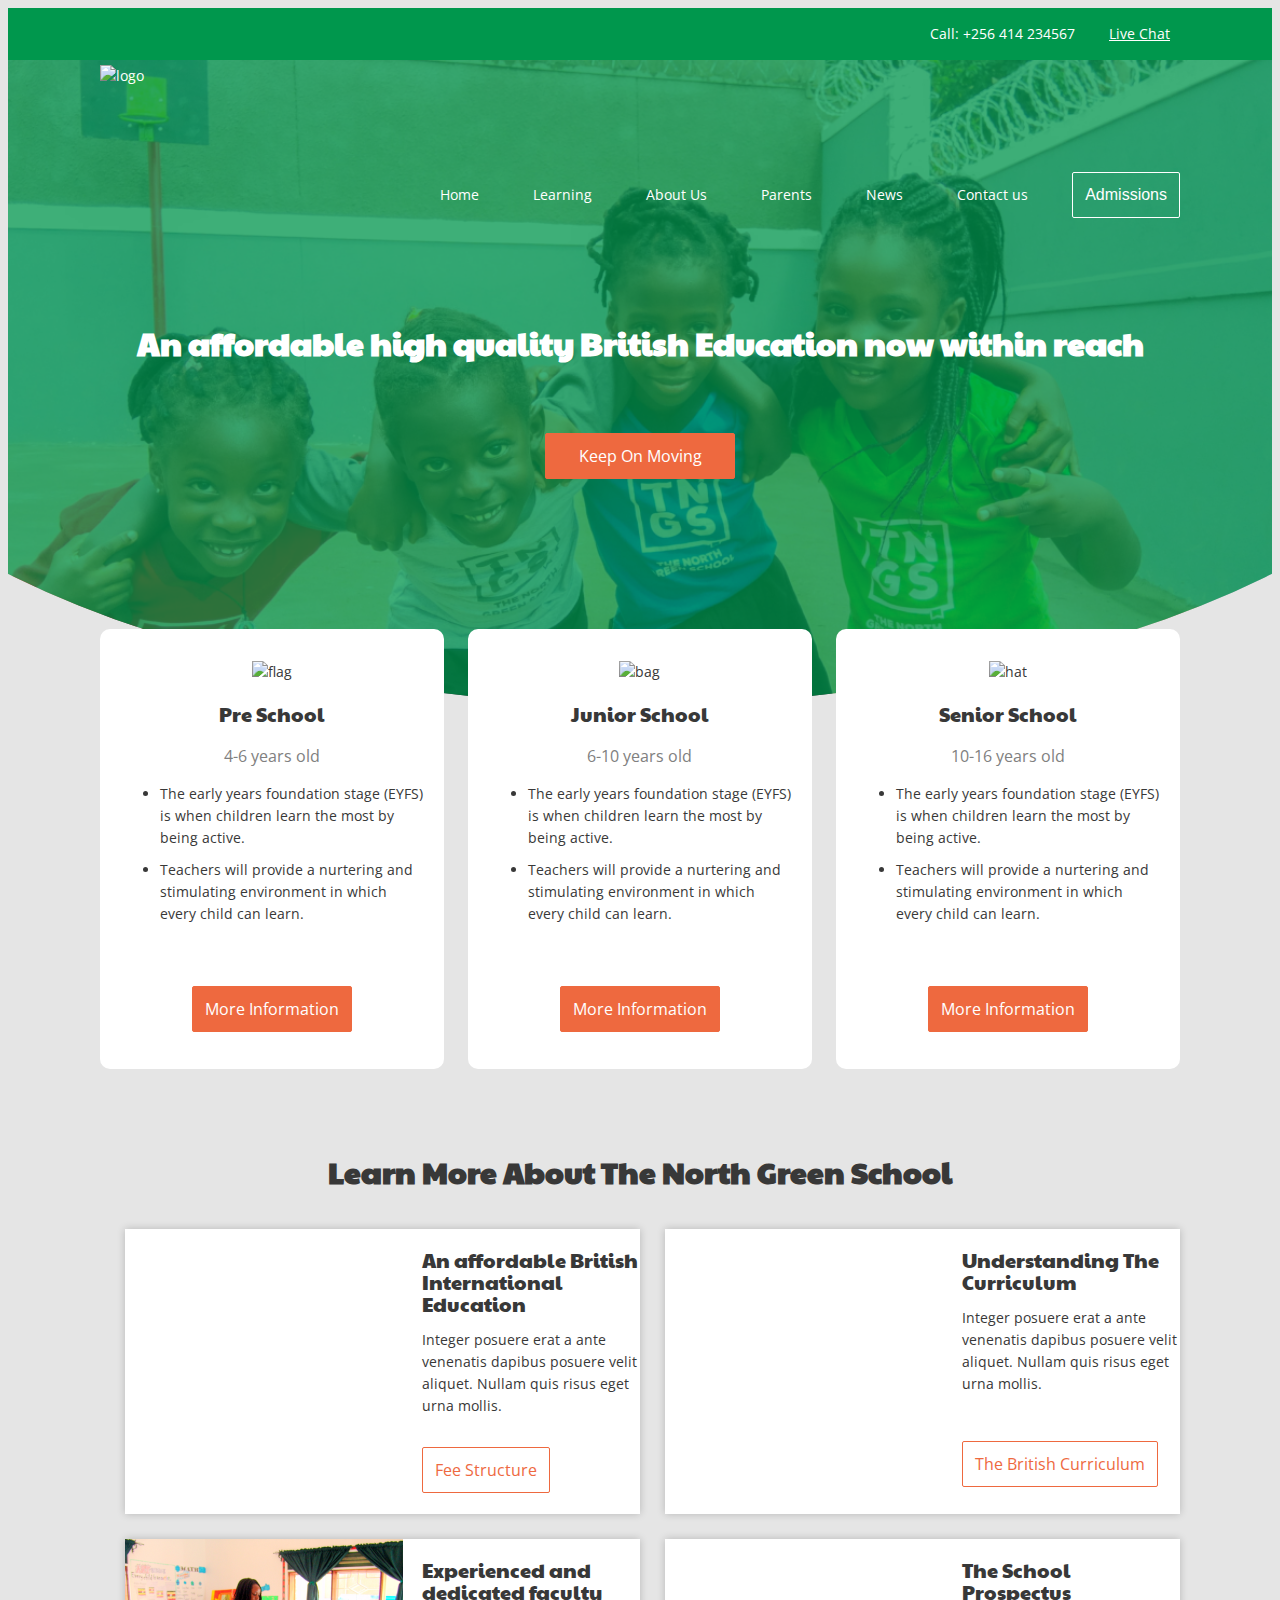
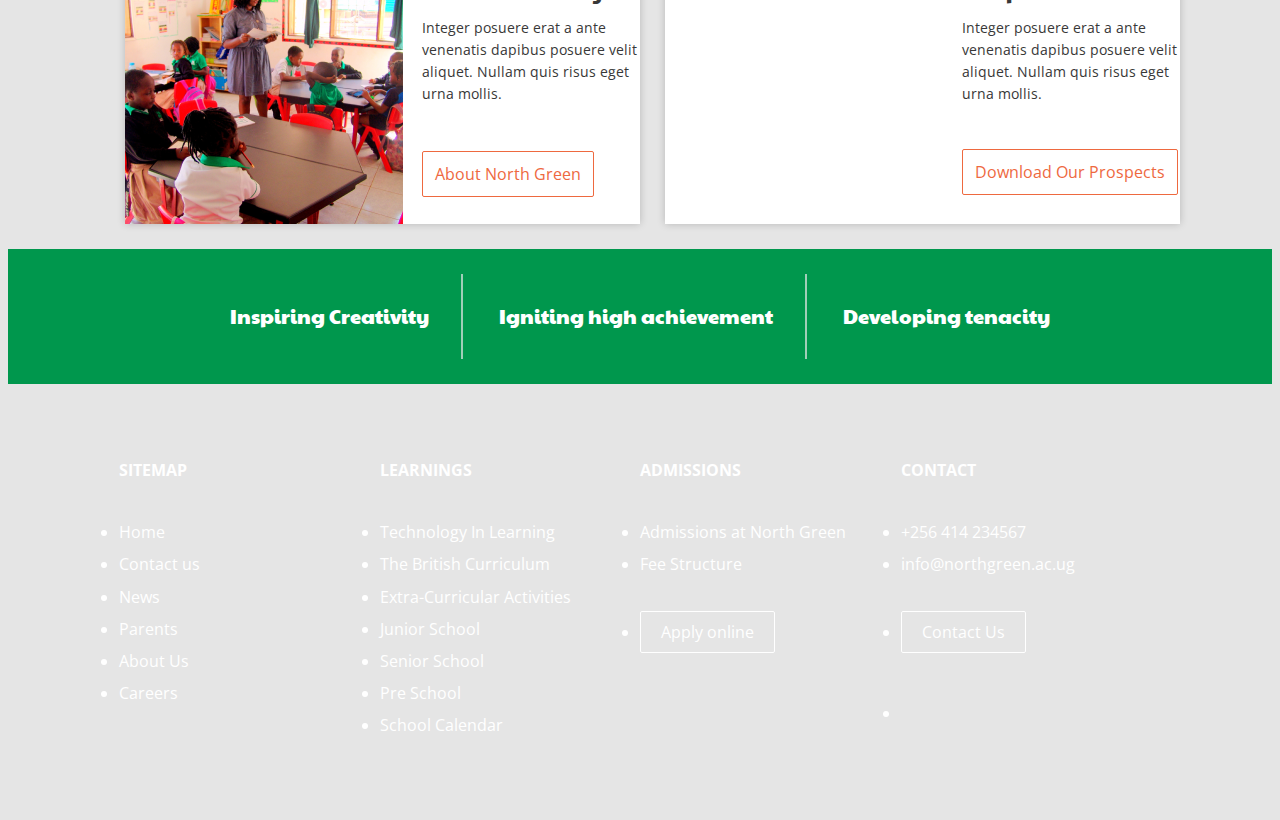
==== commit f0e0f161: "Fixes the learn more section(still some bugs to be worked on)" ====
--- a/html/float.html
+++ b/html/float.html
@@ -28,7 +28,7 @@
                 <div class="bgcolor"></div>
             </div>
             <nav class="mainbanner_menu clearfix container">
-                <a href="float.html"><img src="../assets/Images/logo.png" alt="logo" class="mainbanner-logo"></a>
+                <a href="float.html" class="mainbanner-logo"><img src="../assets/Images/logo.png" alt="logo" class="mainbanner-logo"></a>
                 <input type="checkbox" id="nav-toggle" class="nav-toggle">
                 <ul class="mainbanner_menu-links no-bullet container">
                     <li><a href="#">Home</a></li>
@@ -102,18 +102,27 @@
            <h2 class="middlesection-header">Learn More About The North Green School</h2>
          <div class="middlesection-rows clearfix">
            
-           
-            <div class="middlesection-row1">
-              
-                <div class="tiles">
-                   <div class="tiles-content-playing">
-                       <h3>An affordable British International Education</h3>
-                       <p>Integer posuere erat a ante venenatis dapibus posuere velit aliquet. Nullam quis risus eget urna mollis.</p>
-                       <a href="#" class="btn btn-semi-solid">Fee Structure</a>
-                   </div>
-                </div>
+            
+            <div class="tiles">
+                <div class="tiles-content-playing">
+                    <h3>An affordable British International Education</h3>
+                    <p>Integer posuere erat a ante venenatis dapibus posuere velit aliquet. Nullam quis risus eget urna mollis.</p>
+                    <a href="#" class="btn btn-semi-solid">Fee Structure</a>
+                </div>
+             </div>
+            
+
+             <div class="tiles">
+                 <div class="tiles-content-reading">
+                     <h3>Understanding The Curriculum</h3>
+                     <p>Integer posuere erat a ante venenatis dapibus posuere velit aliquet. Nullam quis risus eget urna mollis.</p>
+                     <a href="#" class="btn btn-semi-solid">The British Curriculum</a>
+                 </div>
+             </div>
+           </div> 
+                
                
-
+                
                 <div class="tiles">
                     <div class="tiles-content-teaching">
                         <h3>Experienced and dedicated faculty</h3>
@@ -121,30 +130,19 @@
                         <a href="#" class="btn btn-semi-solid">About North Green</a>
                     </div>
                 </div>
-         </div>
-            
-            <div class="middlesection-row2">
                 
-                <div class="tiles">
-                    <div class="tiles-content-reading">
-                        <h3>Understanding The Curriculum</h3>
-                        <p>Integer posuere erat a ante venenatis dapibus posuere velit aliquet. Nullam quis risus eget urna mollis.</p>
-                        <a href="#" class="btn btn-semi-solid">The British Curriculum</a>
-                    </div>
-                </div>
-               
              
                
                 <div class="tiles">
-                    <div class="tiles-content-playing">
+                    <div class="tiles-content-prospectus">
                         <h3>The School Prospectus</h3>
                         <p>Integer posuere erat a ante venenatis dapibus posuere velit aliquet. Nullam quis risus eget urna mollis.</p>
                         <a href="#" class="btn btn-semi-solid">Download Our Prospects</a>
                     </div>
                 </div>
             </div>
-        </div>
-    </section>
+        </section>
+       </section>
     
     
     
@@ -152,48 +150,61 @@
     <!--Footer Starts here-->
        <footer class="footer">
        <header class="footer-header">
-           <h3>Inspiring Creativity <span class="footer-header-seperator">|</span></h3>
-           <h3 class="middle-header-content">Igniting high achievement <span class="footer-header-seperator">|</span></h3>
+           <h3>Inspiring Creativity</h3>
+           <h3>Igniting high achievement</h3>
            <h3>Developing tenacity</h3>
        </header>
        <div class="footer-content">
-           <div class="footer-content-lists container clearfix">
-            <ul class="sitemap no-bullet">
-                <h4 class="footer-list-header">SITEMAP</h4>
-                <li>Home</li>
-                <li>Contact us</li>
-                <li>News</li>
-                <li>Parents</li>
-                <li>About Us</li>
-                <li>Careers</li>
-            </ul>
-            <ul class="footer-list learnings no-bullet">
-                <h4 class="footer-list-header">LEARNINGS</h4>
-                <li>Technology In Learning</li>
-                <li>The British Curriculum</li>
-                <li>Extra-Curricular Activities</li>
-                <li>Junior School</li>
-                <li>Senior School</li>
-                <li>Pre School</li>
-                <li>School Calendar</li>
-            </ul>
-            <ul class="footer-list admissions no-bullet">
-                <h4 class="footer-list-header">ADMISSIONS</h4>
-                <li>Admissions at North Green</li>
-                <li>Fee Structure</li>
-                <li class="footer-btn"><a href="#" class="btn btn-white">Apply online</a></li>
-            </ul>
-            <ul class="footer-list contact no-bullet">
-                <h4 class="footer-list-header">CONTACT</h4>
-                <li>+256 414 234567</li>
-                <li>info@northgreen.ac.ug</li>
-                <li class="footer-btn"><a href="#" class="btn btn-white">Contact Us</a></li>
-                <li>
-                    <a href="#"><img src="../assets/Images/facebook.png" alt="facebook"></a>
-                    <a href="#"><img src="../assets/Images/twitter.png" alt="twitter"></a>
-                    <a href="#"><img src="../assets/Images/youtube.png" alt="youtube"></a>
-                </li>
-            </ul>
+           <div class="container">
+            <div class="footer-content-lists container clearfix">
+                <div class="sitemap">
+                    <h4>Sitemap</h4>
+                    <ul class="no-bullet">
+                        <li>Home</li>
+                        <li>Contact us</li>
+                        <li>News</li>
+                        <li>Parents</li>
+                        <li>About Us</li>
+                        <li>Careers</li>
+                    </ul>
+                </div>
+
+                <div class="learnings">
+                    <h4>Learnings</h4>
+                    <ul class="no-bullet">
+                           <li>Technology In Learning</li>
+                           <li>The British Curriculum</li>
+                           <li>Extra-Curricular Activities</li>
+                           <li>Junior School</li>
+                           <li>Senior School</li>
+                           <li>Pre School</li>
+                           <li>School Calendar</li>
+                    </ul>
+                </div>
+
+                <div class="admissions">
+                    <h4>Admissions</h4>
+                    <ul class="no-bullet">
+                        <li>Admissions at North Green</li>
+                        <li>Fee Structure</li>
+                        <li class="footer-btn"><a href="#" class="btn btn-white">Apply online</a></li>
+                    </ul>
+                </div>
+
+                <div class="contact">
+                    <h4>Contact</h4>
+                    <ul class="no-bullet">
+                        <li>+256 414 234567</li>
+                        <li>info@northgreen.ac.ug</li>
+                        <li class="footer-btn"><a href="#" class="btn btn-white">Contact Us</a></li>
+
+                        <li class="social-icons">
+                            <a href="#" class="facebook"></a>
+                            <a href="#" class="twitter"></a>
+                            <a href="#" class="youtube"></a>
+                        </li> 
+                    </ul>
+                </div>
            </div>
         </div>
     </footer>
--- a/assets/CSS/homepage.css
+++ b/assets/CSS/homepage.css
@@ -37,10 +37,14 @@
     min-height: 740px;
 }
 
+.mainbanner_menu {
+    padding-top: 5px;
+}
+
 .mainbanner-logo{
+   display: block;
    width: 69px;
    height: 87px;
-   display: block;
 }
 
 .mainbanner_menu-links{
@@ -60,17 +64,17 @@
  }
  .mainbanner_menu-links a{
      padding:10px;
+     transition: all .1s ease-in;
+     border-top: 2px solid transparent ;
  }
 
  .mainbanner_menu-links a:hover{
      color: #133525;
-     border-top: 2px solid #133525;
-     transition: all .1s ease-in .20s;
+     border-top-color: #133525;
  }
 
  .mainbanner_bgimage .bgcolor{
      background-color: rgba(0, 151, 77, 0.75);
-     opacity: .7;
      position: absolute;
      top: 0;
      left: 0;
@@ -96,7 +100,7 @@
  }
 
  .mainbanner_message-header{
-     margin: 110px 0 65px;
+     margin: 110px 0 75px;
  }
 
  .mainbanner_message a{
@@ -113,7 +117,7 @@
  /* School Information styles start here */ 
 
  .schools{
-     margin: 0 -15px;
+     margin: 0 -12px;
  }
 
  .school{
@@ -128,6 +132,7 @@
 
  .school{
      text-align: center;
+     padding-top: 32px;
  }
 
 .school-content > li{
@@ -157,30 +162,24 @@
     max-width:100%;
     margin: 0 auto;
     text-align: center;
-    display: inline-block;
-    margin-bottom: 170px;
 }
 
 .middlesection-header{
     margin: 88px 0 42px;
 }
 
-.middlesection-row1{
-    float: left;
-    width: 527px;
-}
-
-.middlesection-row2{
-    float: right;
-    width:527px;
-}
+
 
 /* Tile Content Starts Here */
 
 .tiles{
     background-color: white;
+    width: calc(50% - 25px);
+    float: left;
+    margin:0 0 25px 25px;
+    padding:0;
     height:285px;
-    margin-bottom:24px;
+    box-shadow: 0px 0px 8px 0px rgba(0, 0, 0, .2);
 }
 
 .tiles-content-playing::before{
@@ -202,6 +201,13 @@
 
 .tiles-content-playing > h3{
     padding-top: 20px;
+    margin: 0;
+    
+}
+
+
+.tiles-content-playing> a{
+    margin-top: 16px;
 }
 
 .tiles-content-teaching::before{
@@ -223,6 +229,11 @@
 
 .tiles-content-teaching > h3{
     padding-top: 20px;
+    margin: 0;
+}
+
+.tiles-content-teaching > a{
+    margin-top: 32px;
 }
 
 .tiles-content-reading::before{
@@ -244,6 +255,40 @@
 
 .tiles-content-reading > h3{
     padding-top: 20px;
+    margin: 0;
+}
+
+
+.tiles-content-reading > a{
+    margin-top: 32px;
+}
+
+
+.tiles-content-prospectus::before{
+    content: "";
+    position: absolute;
+    left:0;
+    z-index: -1;
+    height: 285px;
+    background-image: url("../Images/playing.png");
+    width: 278px;
+}
+
+.tiles-content-prospectus{
+    padding-left: 297px;
+    text-align: left;
+    position: relative;
+    z-index: 1;
+}
+
+.tiles-content-prospectus > h3{
+    padding-top: 20px;
+    margin: 0;
+}
+
+
+.tiles-content-prospectus> a{
+    margin-top: 30px;
 }
 
 
@@ -275,22 +320,23 @@
 
 .footer-header{
     background-color: #00974D;
-    width:100%;
     text-align: center;
+    padding: 25px 0;
 }
 
 .footer-header > h3{
   color: white;
+  margin: 0;
+  line-height: 15px;
   display: inline-block;
-  padding: 35px 4px;
-}
-
-.footer-header-seperator{
-    padding: 0 0 0 30px;
-    opacity: 0.75;
-    
-}
-
+  padding: 35px 32px;
+  border-right: 2px solid #A1CEB8;
+}
+
+
+.footer-header > h3:last-child{
+    border-right: none;
+}
 .middle-header-content{
     margin: 0 30px 0;
 }
@@ -301,44 +347,57 @@
 
 .footer-content-lists{
     color: white;
-    padding: 70px 0;
-    position: relative;
-    right: 35px;
-}
-
-.footer-list{
-    list-style: none;
+    padding: 70px 19px;
+    font-size: 1.15em;
+    line-height: 2em;
+    margin: 0 -12px;
+}
+
+.footer-content-lists > div{
     float: left;
-    padding-right:80px;
-}
-
-.sitemap{
-    list-style: none;
-    float: left;
-    padding-right:130px;
-}
-
-.learnings{
-    padding-right: 60px;
-}
-
-
-.admissions{
-    padding-right:60px;
-}
-
-.contact{
-    padding-left: 0;
-    padding-right: 0;
-}
-.footer-list-header{
-    margin: 0 0 20px;
-}
-
-
-.footer-btn{
-    margin: 15px 0 30px;
-}
+    width: 25%;
+    padding: 0 12px;
+}
+
+
+.footer-content-lists h4{
+    margin: 0 0 30px;
+    text-transform: uppercase;
+}
+
+
+.footer-content-lists ul{
+    margin: 0;
+    padding: 0;
+}
+
+
+.footer-content-lists .btn{
+     margin-top: 30px;
+     padding: 10px 20px;
+}
+
+.social-icons{
+    margin-top: 30px;
+}
+
+.social-icons a{
+    display: inline-block;
+    margin-right: 15px;
+    width: 36px;
+    height: 36px;
+    background: url("../Images/facebook.png"); 
+}
+
+
+.social-icons a.twitter{
+    background: url("../Images/twitter.png"); 
+}
+
+.social-icons a.youtube{
+    background: url("../Images/youtube.png"); 
+}
+
 
  /* Footer Styles end here */
 
@@ -446,19 +505,11 @@
       }
 
 
-      .middlesecion{
+      .middlesection{
           max-width: 100%;
       }
 
-      .middlesection-row1{
-          float:none;
-          max-width: 100%;
-      }
-
-      .middlesection-row2{
-        float:none;
-        max-width: 100%;
-    }
+     
 
     .tiles-content-playing{
         padding-left:132px;
@@ -470,7 +521,7 @@
     }
 
     .tiles-content-playing::before{
-           width: 118px;
+           width: 20px;
     }
 
     .tiles-content-reading{
@@ -492,9 +543,30 @@
  }
 
 
-
- .footer-content-lists{
-    position: static;
+ .tiles-content-prospectus{
+    padding-left:132px;
+}
+
+.tiles-content-prospectus > a{
+    position: relative;
+    bottom: 15px;
+}
+
+.tiles-content-prospectus::before{
+       width: 118px;
+}
+
+
+
+
+ .footer-content-lists > div{
+    float: none;
+    width: 100%
+ }
+
+
+ .footer-content-lists > div:last-child{
+     margin-top: 40px
  }
 
   .sitemap{
@@ -512,8 +584,11 @@
   }
 
   .contact{
-      padding-top: 20px;
-
+      margin-top: 20px;
+  }
+
+  .social-icons{
+      display: none;
   }
 
   }
@@ -544,28 +619,47 @@
       .middlesection-row1{
           width:75%;
       }
-
-
+      
+      .footer-content-lists{
+          padding-left: 19px;
+      }
+
+      .footer-content-lists > div{
+        float: none;
+        width: 100%
+     }
+    
+    
+     .footer-content-lists > div:last-child{
+         margin-top: 40px
+     }
+    
+      .sitemap{
+          display: none;
+      }
+    
+      .learnings{
+          width: 50%;
+          border-bottom: 1px solid #FFFFFF;
+      }
+    
+      .admissions{
+          margin-top: 40px;
+          border-bottom: 1px solid #FFFFFF;
+          width: 50%;
+      }
+    
       .contact{
-          display: block; 
-          position: absolute;
-          right: 0;
-      }
-
-
-      .learnings{
-          padding-bottom: 20px;
-          padding-left: 2px;
-          padding-right: 0px;
-      }
-
-      .admissions{
-          margin-right: 30px;
-      }
-
+          margin-top: 20px; 
+          width: 50%;
+      }
+    
+      .social-icons{
+          display: none;
+      }
   }
 
 
   /* Media Styles for desktop end here */
 
-/* Media Styles End here */+/* Media Styles End here */
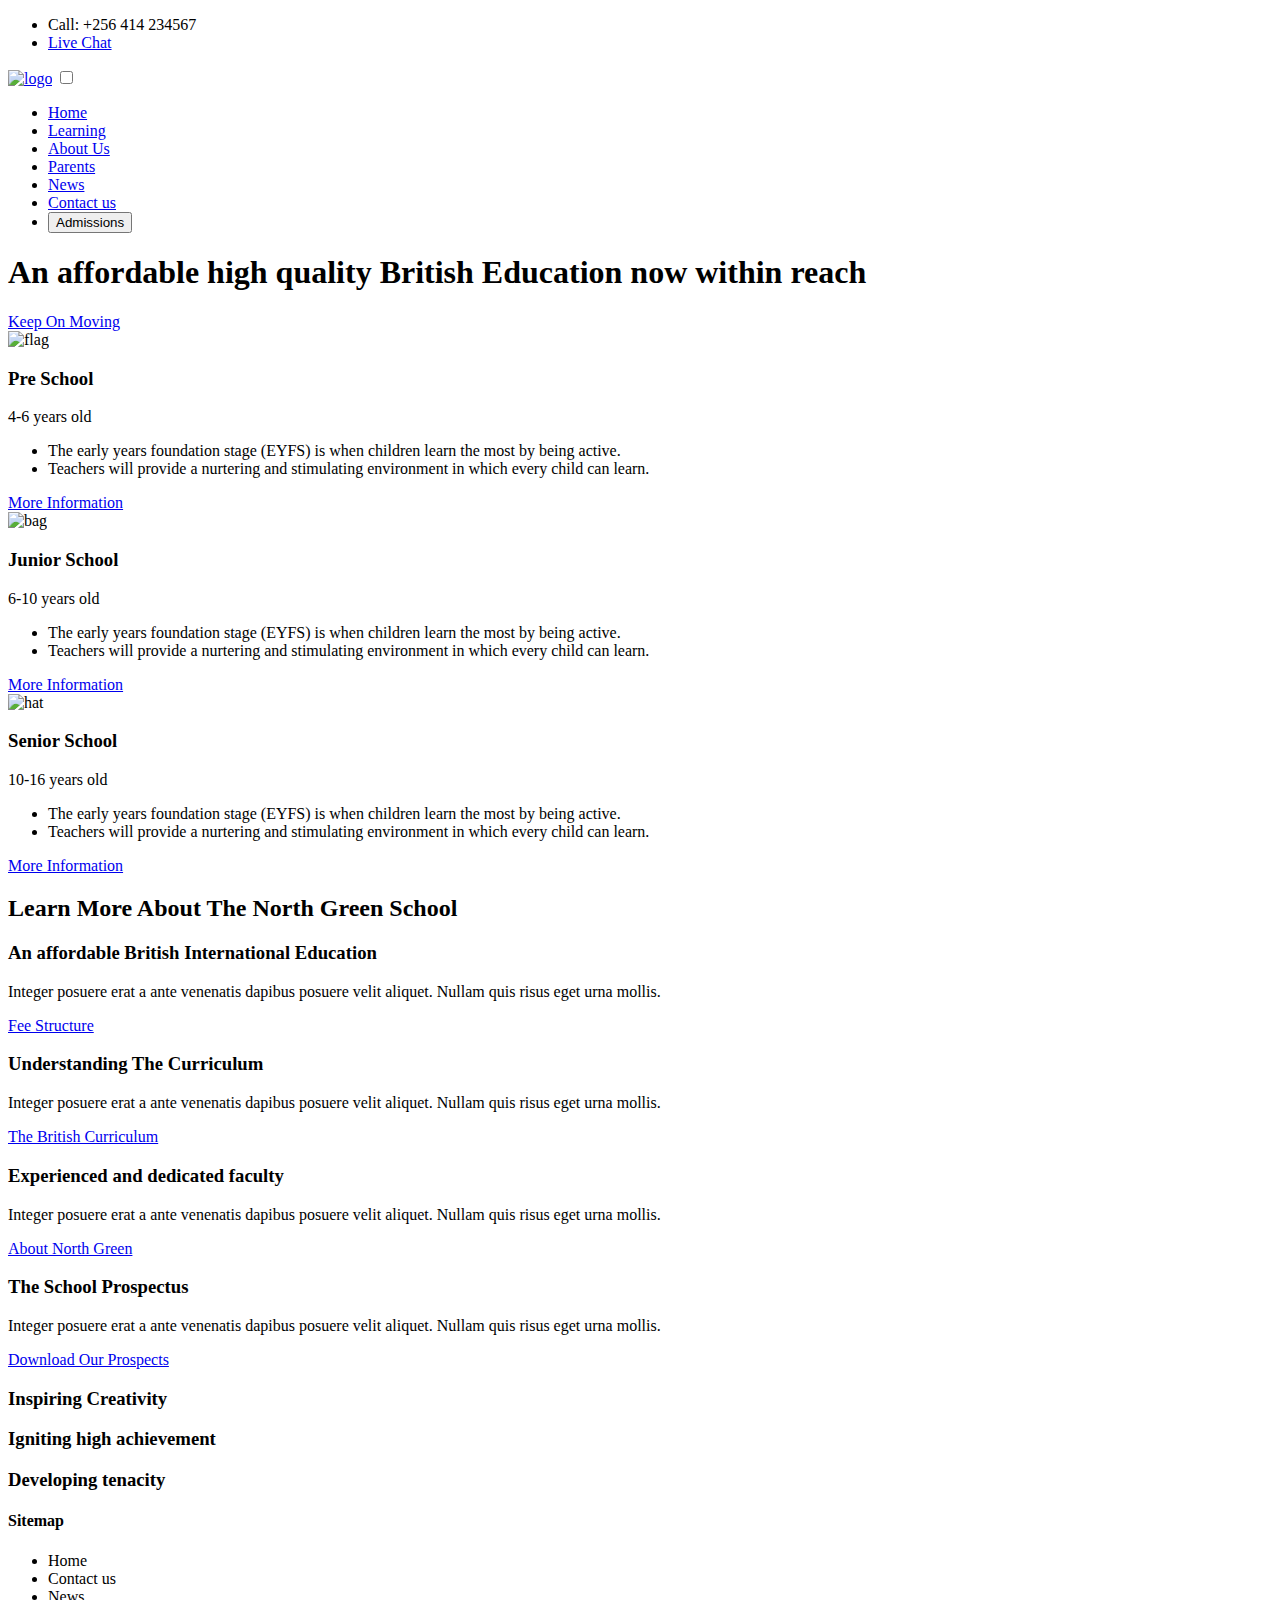
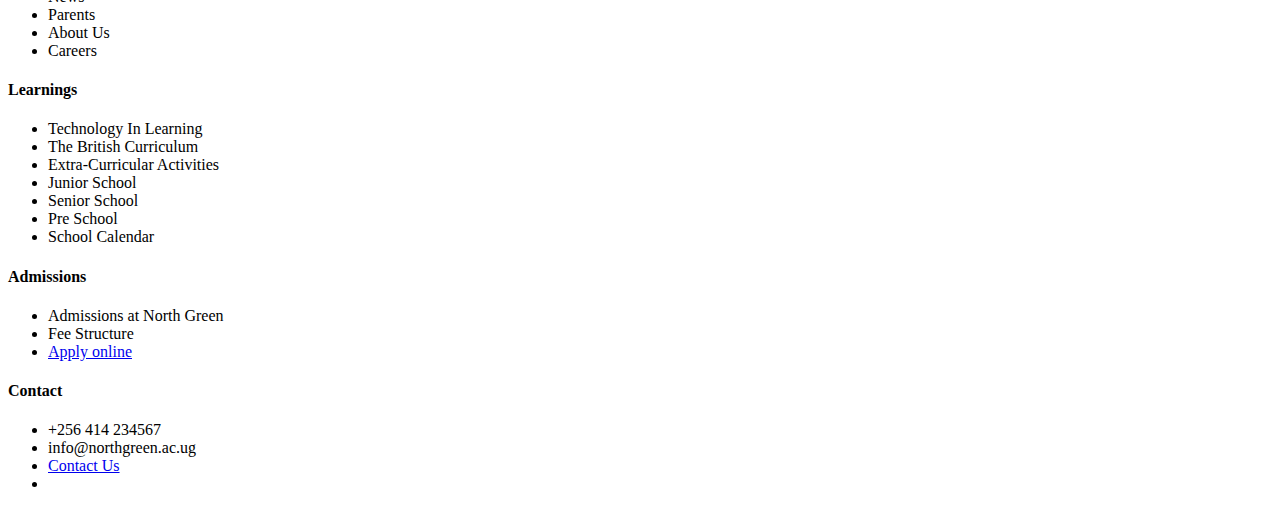
==== commit 7b722ccf: "Fixes spacing issues and the footer, still many bugs in learn more section" ====
--- a/html/float.html
+++ b/html/float.html
@@ -3,12 +3,12 @@
 <head>
     <meta charset="UTF-8">
     <meta name="viewport" content="width=device-width, initial-scale=1.0">
-    <link rel="stylesheet" href="../assets/CSS/normalize.css">
-    <link rel="stylesheet" href="../assets/CSS/components.css">
-    <link rel="stylesheet" href="../assets/CSS/typography.css">
+    <link rel="stylesheet" href="../assets/css/normalize.css">
+    <link rel="stylesheet" href="../assets/css/components.css">
+    <link rel="stylesheet" href="../assets/css/typography.css">
     <link rel="stylesheet" href="../assets/css/layoutfloat.css">
-    <link rel="stylesheet" href="../assets/CSS/layout.css">
-    <link rel="stylesheet" href="../assets/CSS/homepage.css">
+    <link rel="stylesheet" href="../assets/css/layout.css">
+    <link rel="stylesheet" href="../assets/css/homepage.css">
     <title>TNGS</title>
 </head>
 <body>
@@ -28,7 +28,7 @@
                 <div class="bgcolor"></div>
             </div>
             <nav class="mainbanner_menu clearfix container">
-                <a href="float.html" class="mainbanner-logo"><img src="../assets/Images/logo.png" alt="logo" class="mainbanner-logo"></a>
+                <a href="float.html" class="mainbanner-logo"><img src="../assets/images/logo.png" alt="logo" class="mainbanner-logo"></a>
                 <input type="checkbox" id="nav-toggle" class="nav-toggle">
                 <ul class="mainbanner_menu-links no-bullet container">
                     <li><a href="#">Home</a></li>
@@ -57,7 +57,7 @@
                     
                     
                     <div class="school preschool">
-                        <img src="../assets/Images/flag.png" alt="flag">
+                        <img src="../assets/images/flag.png" alt="flag">
                         <h3>Pre School</h3>
                         <p>4-6 years old</p>
                         <ul class="school-content">
@@ -70,7 +70,7 @@
     
 
                     <div class="school juniorschool">
-                        <img src="../assets/Images/bag.png" alt="bag">
+                        <img src="../assets/images/bag.png" alt="bag">
                         <h3>Junior School</h3>
                         <p>6-10 years old</p>
                         <ul class="school-content">
@@ -83,7 +83,7 @@
 
                     
                     <div class="school seniorschool">
-                        <img src="../assets/Images/hat.png" alt="hat">
+                        <img src="../assets/images/hat.png" alt="hat">
                         <h3>Senior School</h3>
                         <p>10-16 years old</p>
                         <ul class="school-content">
@@ -100,9 +100,9 @@
         <!-- Learn More section starts here -->
      <section class="middlesection container">
            <h2 class="middlesection-header">Learn More About The North Green School</h2>
-         <div class="middlesection-rows clearfix">
            
-            
+        <div class="middlesection-rows">
+           
             <div class="tiles">
                 <div class="tiles-content-playing">
                     <h3>An affordable British International Education</h3>
@@ -141,8 +141,9 @@
                     </div>
                 </div>
             </div>
-        </section>
-       </section>
+         </div>
+       </section>   
+     </section>
     
     
     
@@ -207,6 +208,4 @@
                 </div>
            </div>
         </div>
-    </footer>
-</body>
-</html>
+    </footer>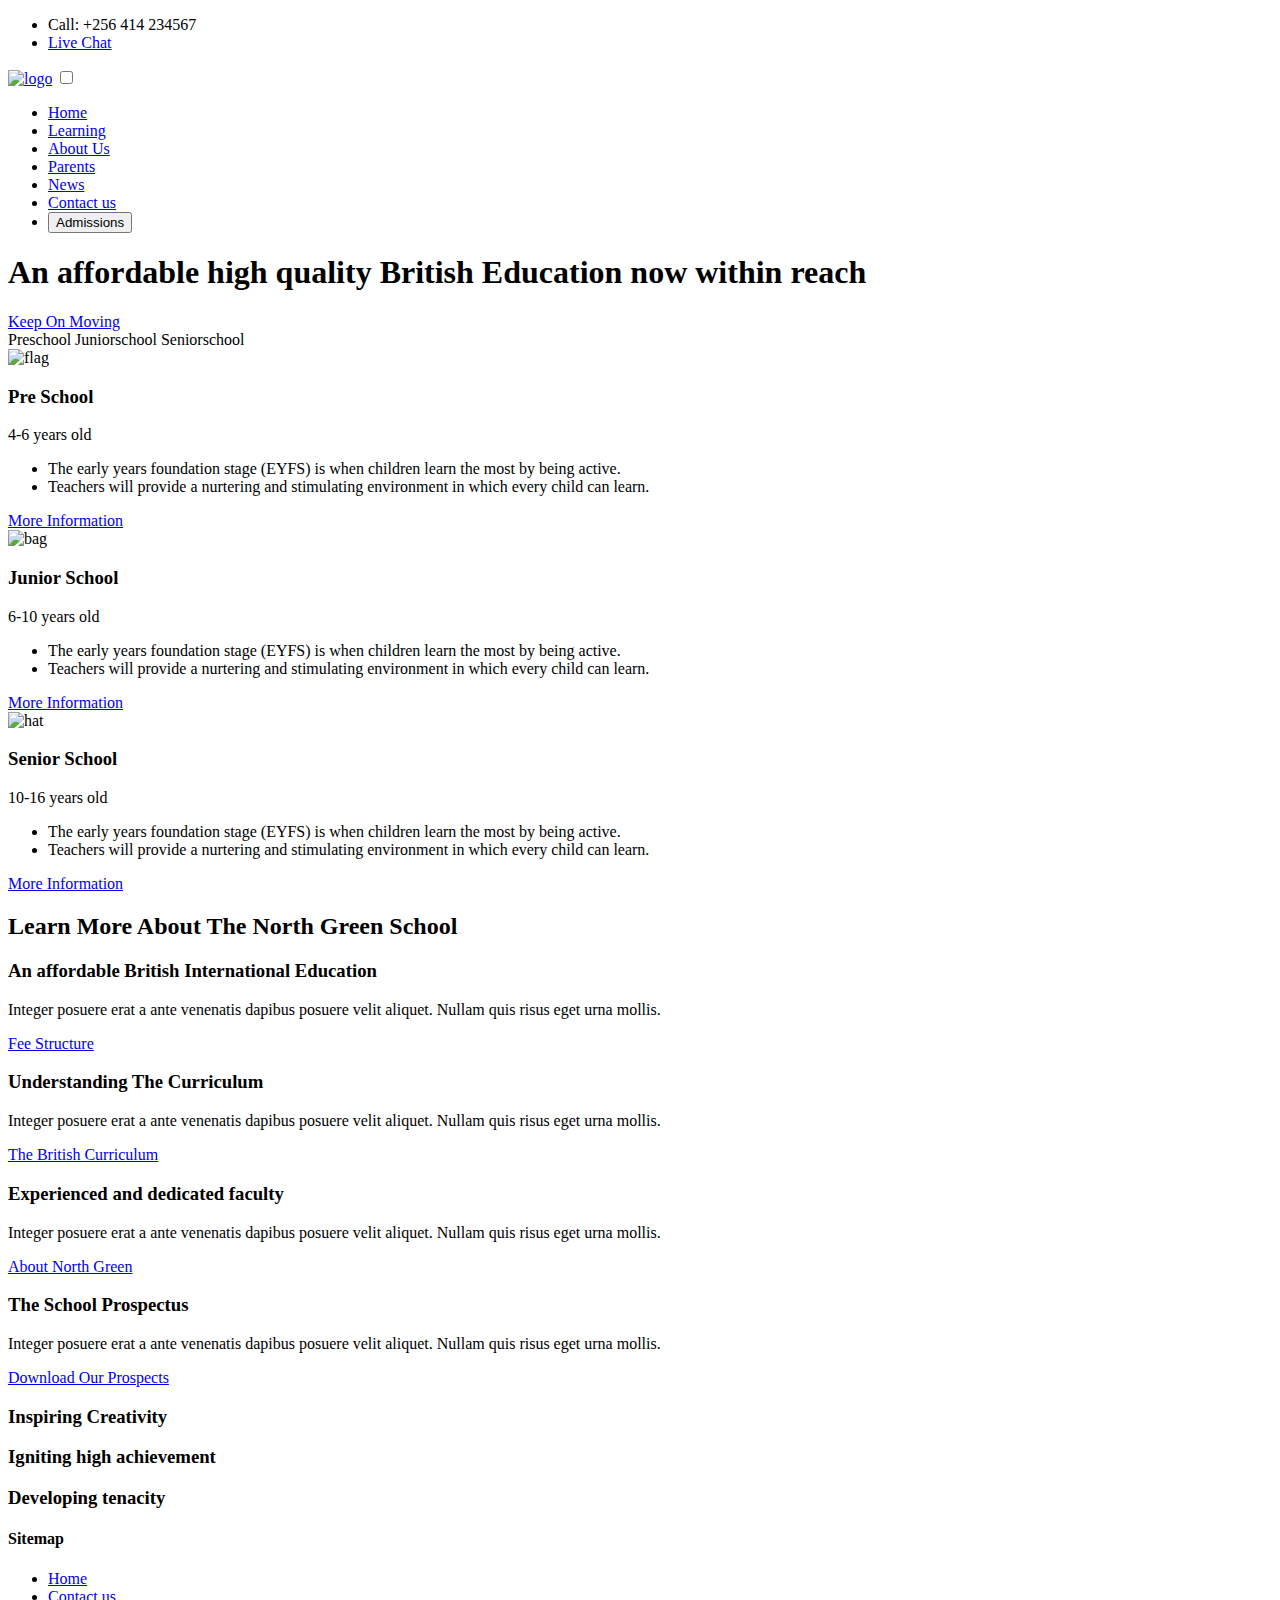
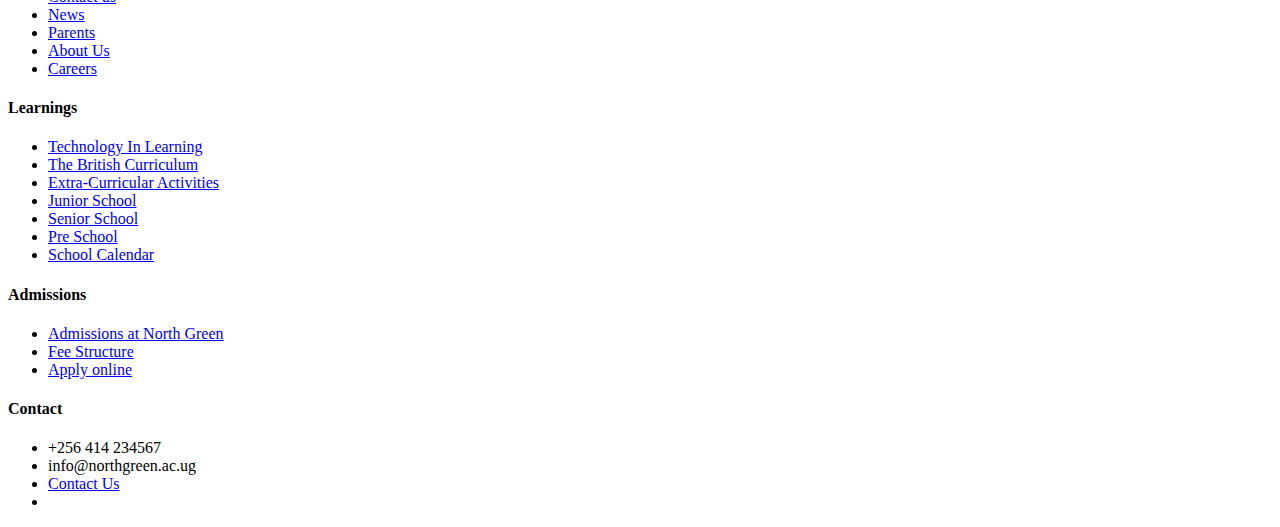
==== commit 38b886b8: "Finishes float and flex responsiveness, still bugs in grid" ====
--- a/html/float.html
+++ b/html/float.html
@@ -9,6 +9,7 @@
     <link rel="stylesheet" href="../assets/css/layoutfloat.css">
     <link rel="stylesheet" href="../assets/css/layout.css">
     <link rel="stylesheet" href="../assets/css/homepage.css">
+    <link rel="stylesheet" href="../assets/css/responsive/responsive-float.css">
     <title>TNGS</title>
 </head>
 <body>
@@ -51,10 +52,16 @@
                 <h1 class="mainbanner_message-header">An affordable high quality British Education now within reach</h1>
                 <a href="#" class="btn btn-solid">Keep On Moving</a>
             </div>
+
+            <div class="mobile-school-links">
+                <span>Preschool</span>
+                <span>Juniorschool</span>
+                <span>Seniorschool</span>
+            </div>
             <div class="container mainbanner_content">
 
+
                 <div class="clearfix schools">
-                    
                     
                     <div class="school preschool">
                         <img src="../assets/images/flag.png" alt="flag">
@@ -98,52 +105,57 @@
         </section>
         
         <!-- Learn More section starts here -->
-     <section class="middlesection container">
-           <h2 class="middlesection-header">Learn More About The North Green School</h2>
-           
-        <div class="middlesection-rows">
-           
-            <div class="tiles">
-                <div class="tiles-content-playing">
-                    <h3>An affordable British International Education</h3>
-                    <p>Integer posuere erat a ante venenatis dapibus posuere velit aliquet. Nullam quis risus eget urna mollis.</p>
-                    <a href="#" class="btn btn-semi-solid">Fee Structure</a>
-                </div>
-             </div>
+        <section class="middlesection container">
+            <h2 class="middlesection-header">Learn More About The North Green School</h2>
+         <div class="middlesection-rows">
+
+            <div class="middlesection-row1 clearfix">
             
-
-             <div class="tiles">
-                 <div class="tiles-content-reading">
-                     <h3>Understanding The Curriculum</h3>
-                     <p>Integer posuere erat a ante venenatis dapibus posuere velit aliquet. Nullam quis risus eget urna mollis.</p>
-                     <a href="#" class="btn btn-semi-solid">The British Curriculum</a>
+                <div class="tiles">
+                    <div class="tiles-content-playing">
+                        <h3>An affordable British International Education</h3>
+                        <p>Integer posuere erat a ante venenatis dapibus posuere velit aliquet. Nullam quis risus eget urna mollis.</p>
+                        <a href="#" class="btn btn-semi-solid">Fee Structure</a>
+                    </div>
                  </div>
-             </div>
-           </div> 
                 
-               
-                
-                <div class="tiles">
-                    <div class="tiles-content-teaching">
-                        <h3>Experienced and dedicated faculty</h3>
-                        <p>Integer posuere erat a ante venenatis dapibus posuere velit aliquet. Nullam quis risus eget urna mollis.</p>
-                        <a href="#" class="btn btn-semi-solid">About North Green</a>
-                    </div>
-                </div>
-                
-             
-               
-                <div class="tiles">
-                    <div class="tiles-content-prospectus">
-                        <h3>The School Prospectus</h3>
-                        <p>Integer posuere erat a ante venenatis dapibus posuere velit aliquet. Nullam quis risus eget urna mollis.</p>
-                        <a href="#" class="btn btn-semi-solid">Download Our Prospects</a>
-                    </div>
-                </div>
-            </div>
+    
+                 <div class="tiles">
+                     <div class="tiles-content-reading">
+                         <h3>Understanding The Curriculum</h3>
+                         <p>Integer posuere erat a ante venenatis dapibus posuere velit aliquet. Nullam quis risus eget urna mollis.</p>
+                         <a href="#" class="btn btn-semi-solid">The British Curriculum</a>
+                     </div>
+                 </div>
+               </div> 
+                    
+                   
+                   <div class="middlesection-row2 clearfix">
+                       
+                       <div class="tiles">
+                           <div class="tiles-content-teaching">
+                               <h3>Experienced and dedicated faculty</h3>
+                               <p>Integer posuere erat a ante venenatis dapibus posuere velit aliquet. Nullam quis risus eget urna mollis.</p>
+                               <a href="#" class="btn btn-semi-solid">About North Green</a>
+                           </div>
+                       </div>
+                       
+                    
+                      
+                       <div class="tiles">
+                           <div class="tiles-content-prospectus">
+                               <h3>The School Prospectus</h3>
+                               <p>Integer posuere erat a ante venenatis dapibus posuere velit aliquet. Nullam quis risus eget urna mollis.</p>
+                               <a href="#" class="btn btn-semi-solid">Download Our Prospects</a>
+                           </div>
+                       </div>
+                   </div>
+                   </div> 
+
          </div>
-       </section>   
-     </section>
+         
+                 
+        </section>   
     
     
     
@@ -161,33 +173,33 @@
                 <div class="sitemap">
                     <h4>Sitemap</h4>
                     <ul class="no-bullet">
-                        <li>Home</li>
-                        <li>Contact us</li>
-                        <li>News</li>
-                        <li>Parents</li>
-                        <li>About Us</li>
-                        <li>Careers</li>
+                        <li><a href="#">Home</a></li>
+                        <li><a href="#">Contact us</a></li>
+                        <li><a href="#">News</a></li>
+                        <li><a href="#">Parents</a></li>
+                        <li><a href="#">About Us</a></li>
+                        <li><a href="#">Careers</a></li>
                     </ul>
                 </div>
 
                 <div class="learnings">
                     <h4>Learnings</h4>
                     <ul class="no-bullet">
-                           <li>Technology In Learning</li>
-                           <li>The British Curriculum</li>
-                           <li>Extra-Curricular Activities</li>
-                           <li>Junior School</li>
-                           <li>Senior School</li>
-                           <li>Pre School</li>
-                           <li>School Calendar</li>
+                           <li><a href="#">Technology In Learning</a></li>
+                           <li><a href="#">The British Curriculum</a></li>
+                           <li><a href="#">Extra-Curricular Activities</a></li>
+                           <li><a href="#">Junior School</a></li>
+                           <li><a href="#">Senior School</a></li>
+                           <li><a href="#">Pre School</a></li>
+                           <li><a href="#">School Calendar</a></li>
                     </ul>
                 </div>
 
                 <div class="admissions">
                     <h4>Admissions</h4>
                     <ul class="no-bullet">
-                        <li>Admissions at North Green</li>
-                        <li>Fee Structure</li>
+                        <li><a href="#">Admissions at North Green</a></li>
+                        <li><a href="#">Fee Structure</a></li>
                         <li class="footer-btn"><a href="#" class="btn btn-white">Apply online</a></li>
                     </ul>
                 </div>
@@ -208,4 +220,5 @@
                 </div>
            </div>
         </div>
-    </footer>+    </footer>
+    